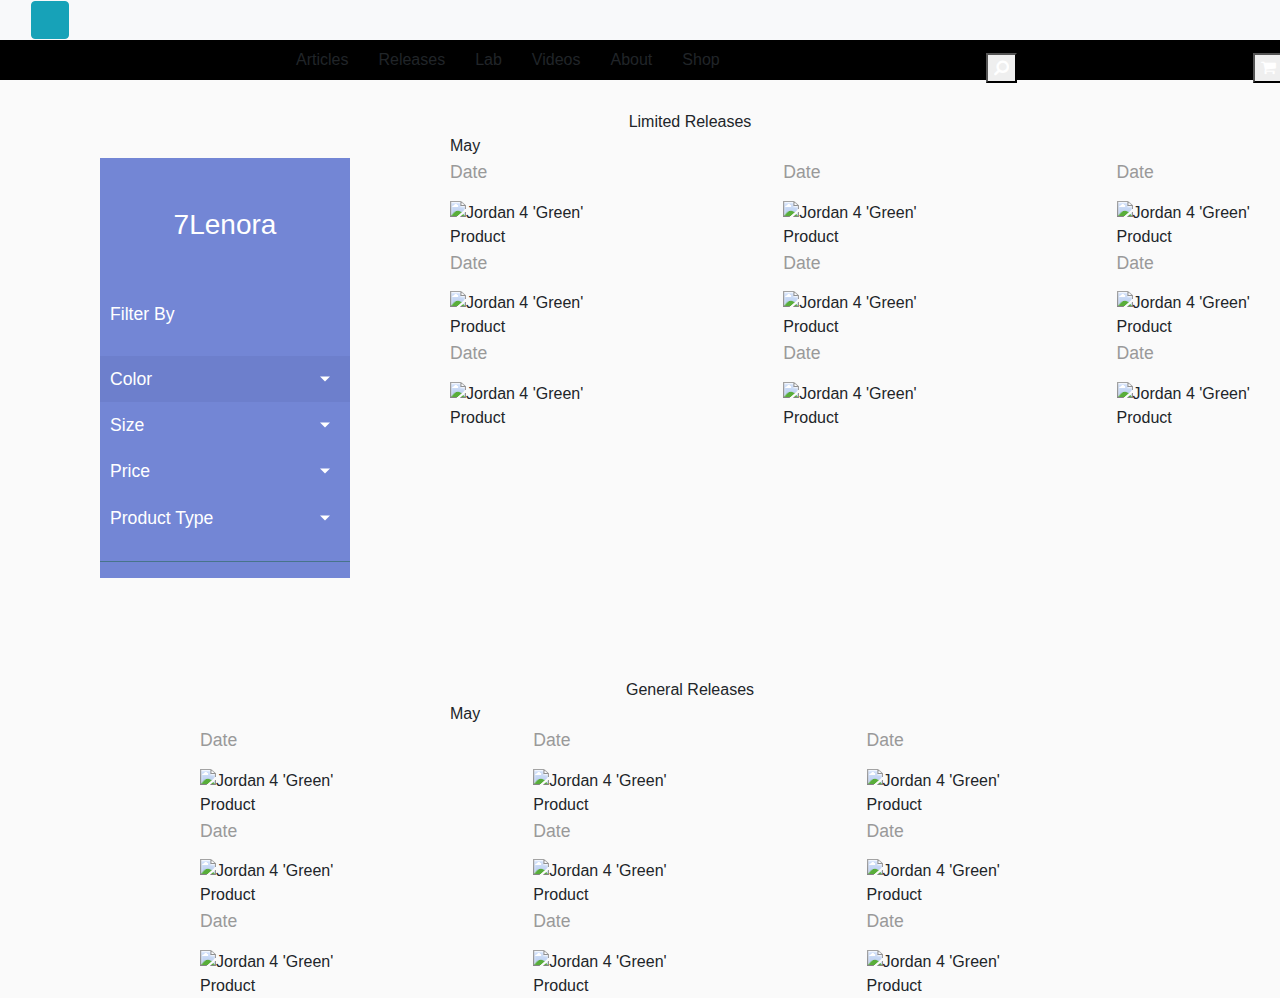
==== index.html @ 5df1af07 "fixed formatting of limited releases" ====
<!DOCTYPE html>
<html lang="en">

<head>
    <meta charset="utf-8">
    <meta content="width=device-width, initial-scale=1, shrink-to-fit=no" name="viewport">
    <meta content="Jaskaran Johal and Moniyat Chowdhury" name="author">
    <meta
        content="The 7Lenora Release Calender"
        name="description">
    <title>Release Calender</title>
    <!--Collapsible sidebar using bootstrap-->
    <link href="https://stackpath.bootstrapcdn.com/bootstrap/4.1.0/css/bootstrap.min.css" rel="stylesheet">
    <link href="https://cdnjs.cloudflare.com/ajax/libs/normalize/8.0.0/normalize.min.css" rel="stylesheet">
    <link href="https://cdnjs.cloudflare.com/ajax/libs/font-awesome/4.7.0/css/font-awesome.min.css" rel="stylesheet">
    <link rel="stylesheet" href="https://stackpath.bootstrapcdn.com/bootstrap/4.1.0/css/bootstrap.min.css" integrity="sha384-9gVQ4dYFwwWSjIDZnLEWnxCjeSWFphJiwGPXr1jddIhOegiu1FwO5qRGvFXOdJZ4" crossorigin="anonymous">
    <!--Font JS-->
    <script defer src="https://use.fontawesome.com/releases/v5.0.13/js/solid.js" integrity="sha384-tzzSw1/Vo+0N5UhStP3bvwWPq+uvzCMfrN1fEFe+xBmv1C/AtVX5K0uZtmcHitFZ" crossorigin="anonymous"></script>
    <script defer src="https://use.fontawesome.com/releases/v5.0.13/js/fontawesome.js" integrity="sha384-6OIrr52G08NpOFSZdxxz1xdNSndlD4vdcf/q2myIUVO0VsqaGHJsB0RaBE01VTOY" crossorigin="anonymous"></script>
     <!-- jQuery CDN - Slim version (=without AJAX) -->
     <script src="https://code.jquery.com/jquery-3.3.1.slim.min.js" integrity="sha384-q8i/X+965DzO0rT7abK41JStQIAqVgRVzpbzo5smXKp4YfRvH+8abtTE1Pi6jizo" crossorigin="anonymous"></script>
     <!-- Popper.JS -->
     <script src="https://cdnjs.cloudflare.com/ajax/libs/popper.js/1.14.0/umd/popper.min.js" integrity="sha384-cs/chFZiN24E4KMATLdqdvsezGxaGsi4hLGOzlXwp5UZB1LY//20VyM2taTB4QvJ" crossorigin="anonymous"></script>
     <!-- Bootstrap JS -->
     <script src="https://stackpath.bootstrapcdn.com/bootstrap/4.1.0/js/bootstrap.min.js" integrity="sha384-uefMccjFJAIv6A+rW+L4AHf99KvxDjWSu1z9VI8SKNVmz4sk7buKt/6v9KI65qnm" crossorigin="anonymous"></script>
    <link href="css/style.css" rel="stylesheet">
</head>
<body>
    <div id="content">
        <nav class="navbar navbar-expand-lg navbar-light bg-light">
            <div class="container-fluid">
    
                <button type="button" id="sidebarCollapse" class="btn btn-info">
                    <i class="fas fa-align-left"></i>
                    <span></span>
                </button>
    
            </div>
        </nav>
    </div>
    
    <!--Search-Filter For Search Bar 
    <div class="container">
        <div class="row searchFilter" >
           <div class="col-sm-12" >
            <div class="input-group" >
             <input id="table_filter" type="text" class="form-control" aria-label="Text input with segmented button dropdown" >
             <div class="input-group-btn" >
              <button type="button" class="btn btn-secondary dropdown-toggle dropdown-toggle-split" data-toggle="dropdown" aria-haspopup="true" aria-expanded="false" ><span class="label-icon" >Category</span> <span class="caret" >&nbsp;</span></button>
              <div class="dropdown-menu dropdown-menu-right" >
                 <ul class="category_filters" >
                  <li >
                   <input class="cat_type category-input" data-label="All" id="all" value="" name="radios" type="radio" ><label for="all" >All</label>
                  </li>
                  <li >
                   <input type="Shoe" name="Shoes" id="Design" value="Design" ><label class="category-label" for="Design" >Design</label>
                  </li>
                  <li >
                   <input type="Shoe" name="Shoes" id="Marketing" value="Marketing" ><label class="category-label" for="Marketing" >Marketing</label>
                  </li>
                  <li >
                   <input type="Shoe" name="Shoes" id="Programming" value="Programming" ><label class="category-label" for="Programming" >Programming</label>
                  </li>
                  <li >
                   <input type="Shoe" name="Shoes" id="Sales" value="Sales" ><label class="category-label" for="Sales" >Sales</label>
                  </li>
                  <li >
                   <input type="Shoe" name="Shoes" id="Support" value="Support" ><label class="category-label" for="Support" >Support</label>
                  </li>
                 </ul>
              </div>
              <button id="searchBtn" type="button" class="btn btn-secondary btn-search" ><span class="glyphicon glyphicon-search" >&nbsp;</span> <span class="label-icon" >Search</span></button>
             </div>
            </div>
           </div>
        </div>
      </div>
    -->
    <div class = "content">
        <div class="nav-container">
            <div class = "navbar">
                <ul class ="navbar-links">
                    <li class="articles-pg">
                        <a href="#">Articles</a></li>
                    <li class="releases-pg">
                        <a href="#">Releases</a></li>
                    <li class="lab-pg">
                        <a href="#">Lab</a></li>
                    <li class="vid-pg">
                        <a href="#">Videos</a></li>
                    <li class="about-pg">
                        <a href="#">About</a></li>
                    <li class="shop-pg">
                        <a href="#">Shop</a>
                    </li>
                </ul>
                <button class="search"><i class="fa fa-search fa-flip-horizontal" style="color:rgb(255, 255, 255);" aria-label="search"></i></button>
                <button class="cart"><i class="fa fa-shopping-cart" style="color:rgb(255, 255, 255);" aria-label="shopping-cart"></i></button>
            </div>
        </div>
        <div class="stomach">
            <div class="limited">
                <div class="title">Limited Releases </div>
                <div class="month">May</div>
                <div class="wrapper">
                    <!-- Sidebar -->
                    <nav id="sidebar">
                        <div class="sidebar-header">
                            <h3 class="homepage"><a href="#">7Lenora</a></h3>
                        </div>
                
                        <ul class="list-unstyled components">
                            <p>Filter By</p>
                            <li class="active">
                                <a href="#homeSubmenu" data-toggle="collapse" aria-expanded="false" class="dropdown-toggle">Color</a>
                                <ul class="collapse list-unstyled" id="homeSubmenu">
                                    <li>
                                        <a href="#">White</a>
                                    </li>
                                    <li>
                                        <a href="#">Blue</a>
                                    </li>
                                    <li>
                                        <a href="#">Black</a>
                                    </li>
                                </ul>
                            </li>
                            <li>
                                <a href="#pageSubmenu" data-toggle="collapse" aria-expanded="false" class="dropdown-toggle">Size</a>
                                <ul class="collapse list-unstyled" id="pageSubmenu">
                                    <li>
                                        <a href="#">Page 1</a>
                                    </li>
                                    <li>
                                        <a href="#">Page 2</a>
                                    </li>
                                    <li>
                                        <a href="#">Page 3</a>
                                    </li>
                                </ul>
                            </li>
                            <li>
                                <a href="#priceSubmenu" data-toggle="collapse" aria-expanded="false" class="dropdown-toggle">Price</a>
                                <ul class="collapse list-unstyled" id="priceSubmenu">
                                    <li>
                                        <a href="#">$0 - $50</a>
                                    </li>
                                    <li>
                                        <a href="#">$50 - $100</a>
                                    </li>
                                    <li>
                                        <a href="#">$100 + </a>
                                    </li>
                                </ul>
                            </li>
                            <li>
                                <a href="#productTypeSubmenu" data-toggle="collapse" aria-expanded="false" class="dropdown-toggle">Product Type</a>
                                <ul class="collapse list-unstyled" id="productTypeSubmenu">
                                    <li>
                                        <a href="#">Shoes</a>
                                    </li>
                                    <li>
                                        <a href="#">Apparell</a>
                                    </li>
                                    <li>
                                        <a href="#">Accessories</a>
                                    </li>
                                </ul>
                            </li>
                            <li>
                            </nav>
                    <div class = "cards">
                        <div class="three-cards">
                            <div class="card1">
                                <p class="card-title">Date</p>
                                <div class="card-container">
                                    <img src="https://stockx.imgix.net/Air-Jordan-4-Retro-White-Pine-Green.png?fit=fill&bg=FFFFFF&w=700&h=500&auto=format,compress&q=90&dpr=2&trim=color&updated_at=1585933462" alt="Jordan 4 'Green'" class="product">
                                </div>
                                <div class = "prod-name">Product</div>
                            </div>
                            <div class="card2">
                                <p class="card-title">Date</p>
                                <div class="card-container">
                                    <img src="https://stockx.imgix.net/Air-Jordan-4-Retro-White-Pine-Green.png?fit=fill&bg=FFFFFF&w=700&h=500&auto=format,compress&q=90&dpr=2&trim=color&updated_at=1585933462" alt="Jordan 4 'Green'" class="product">
                                </div>
                                <div class = "prod-name">Product</div>
                            </div>
                            <div class="card3">
                                <p class="card-title">Date</p>
                                <div class="card-container">
                                    <img src="https://stockx.imgix.net/Air-Jordan-4-Retro-White-Pine-Green.png?fit=fill&bg=FFFFFF&w=700&h=500&auto=format,compress&q=90&dpr=2&trim=color&updated_at=1585933462" alt="Jordan 4 'Green'" class="product">
                                </div>
                                <div class = "prod-name">Product</div>
                            </div>
                        </div>
                        <div class="three-cards">
                            <div class="card1">
                                <p class="card-title">Date</p>
                                <div class="card-container">
                                    <img src="https://stockx.imgix.net/Air-Jordan-4-Retro-White-Pine-Green.png?fit=fill&bg=FFFFFF&w=700&h=500&auto=format,compress&q=90&dpr=2&trim=color&updated_at=1585933462" alt="Jordan 4 'Green'" class="product">
                                </div>
                                <div class = "prod-name">Product</div>
                            </div>
                            <div class="card2">
                                <p class="card-title">Date</p>
                                <div class="card-container">
                                    <img src="https://stockx.imgix.net/Air-Jordan-4-Retro-White-Pine-Green.png?fit=fill&bg=FFFFFF&w=700&h=500&auto=format,compress&q=90&dpr=2&trim=color&updated_at=1585933462" alt="Jordan 4 'Green'" class="product">
                                </div>
                                <div class = "prod-name">Product</div>
                            </div>
                            <div class="card3">
                                <p class="card-title">Date</p>
                                <div class="card-container">
                                    <img src="https://stockx.imgix.net/Air-Jordan-4-Retro-White-Pine-Green.png?fit=fill&bg=FFFFFF&w=700&h=500&auto=format,compress&q=90&dpr=2&trim=color&updated_at=1585933462" alt="Jordan 4 'Green'" class="product">
                                </div>
                                <div class = "prod-name">Product</div>
                            </div>
                        </div>
                        <div class="three-cards">
                            <div class="card1">
                                <p class="card-title">Date</p>
                                <div class="card-container">
                                    <img src="https://stockx.imgix.net/Air-Jordan-4-Retro-White-Pine-Green.png?fit=fill&bg=FFFFFF&w=700&h=500&auto=format,compress&q=90&dpr=2&trim=color&updated_at=1585933462" alt="Jordan 4 'Green'" class="product">
                                </div>
                                <div class = "prod-name">Product</div>
                            </div>
                            <div class="card2">
                                <p class="card-title">Date</p>
                                <div class="card-container">
                                    <img src="https://stockx.imgix.net/Air-Jordan-4-Retro-White-Pine-Green.png?fit=fill&bg=FFFFFF&w=700&h=500&auto=format,compress&q=90&dpr=2&trim=color&updated_at=1585933462" alt="Jordan 4 'Green'" class="product">
                                </div>
                                <div class = "prod-name">Product</div>
                            </div>
                            <div class="card3">
                                <p class="card-title">Date</p>
                                <div class="card-container">
                                    <img src="https://stockx.imgix.net/Air-Jordan-4-Retro-White-Pine-Green.png?fit=fill&bg=FFFFFF&w=700&h=500&auto=format,compress&q=90&dpr=2&trim=color&updated_at=1585933462" alt="Jordan 4 'Green'" class="product">
                                </div>
                                <div class = "prod-name">Product</div>
                            </div>
                        </div>
                    </div>
                </div>
                </div>
                    <div class="title">General Releases</div>
                        <div class="month">May</div>
                        <div class = "cards">
                            <div class="three-cards">
                                <div class="card1">
                                    <p class="card-title">Date</p>
                                    <div class="card-container">
                                        <img src="https://stockx.imgix.net/Air-Jordan-4-Retro-White-Pine-Green.png?fit=fill&bg=FFFFFF&w=700&h=500&auto=format,compress&q=90&dpr=2&trim=color&updated_at=1585933462" alt="Jordan 4 'Green'" class="product">
                                    </div>
                                    <div class = "prod-name">Product</div>
                                </div>
                                <div class="card2">
                                    <p class="card-title">Date</p>
                                    <div class="card-container">
                                        <img src="https://stockx.imgix.net/Air-Jordan-4-Retro-White-Pine-Green.png?fit=fill&bg=FFFFFF&w=700&h=500&auto=format,compress&q=90&dpr=2&trim=color&updated_at=1585933462" alt="Jordan 4 'Green'" class="product">
                                    </div>
                                    <div class = "prod-name">Product</div>
                                </div>
                                <div class="card3">
                                    <p class="card-title">Date</p>
                                    <div class="card-container">
                                        <img src="https://stockx.imgix.net/Air-Jordan-4-Retro-White-Pine-Green.png?fit=fill&bg=FFFFFF&w=700&h=500&auto=format,compress&q=90&dpr=2&trim=color&updated_at=1585933462" alt="Jordan 4 'Green'" class="product">
                                    </div>
                                    <div class = "prod-name">Product</div>
                                </div>
                            </div>
                        <div class="gen">
                        <div class="three-cards">
                            <div class="card1">
                                <p class="card-title">Date</p>
                                <div class="card-container">
                                    <img src="https://stockx.imgix.net/Air-Jordan-4-Retro-White-Pine-Green.png?fit=fill&bg=FFFFFF&w=700&h=500&auto=format,compress&q=90&dpr=2&trim=color&updated_at=1585933462" alt="Jordan 4 'Green'" class="product">
                                </div>
                                <div class = "prod-name">Product</div>
                            </div>
                            <div class="card2">
                                <p class="card-title">Date</p>
                                <div class="card-container">
                                    <img src="https://stockx.imgix.net/Air-Jordan-4-Retro-White-Pine-Green.png?fit=fill&bg=FFFFFF&w=700&h=500&auto=format,compress&q=90&dpr=2&trim=color&updated_at=1585933462" alt="Jordan 4 'Green'" class="product">
                                </div>
                                <div class = "prod-name">Product</div>
                            </div>
                            <div class="card3">
                                <p class="card-title">Date</p>
                                <div class="card-container">
                                    <img src="https://stockx.imgix.net/Air-Jordan-4-Retro-White-Pine-Green.png?fit=fill&bg=FFFFFF&w=700&h=500&auto=format,compress&q=90&dpr=2&trim=color&updated_at=1585933462" alt="Jordan 4 'Green'" class="product">
                                </div>
                                <div class = "prod-name">Product</div>
                            </div>
                        </div>
                        <div class="three-cards">
                            <div class="card1">
                                <p class="card-title">Date</p>
                                <div class="card-container">
                                    <img src="https://stockx.imgix.net/Air-Jordan-4-Retro-White-Pine-Green.png?fit=fill&bg=FFFFFF&w=700&h=500&auto=format,compress&q=90&dpr=2&trim=color&updated_at=1585933462" alt="Jordan 4 'Green'" class="product">
                                </div>
                                <div class = "prod-name">Product</div>
                            </div>
                            <div class="card2">
                                <p class="card-title">Date</p>
                                <div class="card-container">
                                    <img src="https://stockx.imgix.net/Air-Jordan-4-Retro-White-Pine-Green.png?fit=fill&bg=FFFFFF&w=700&h=500&auto=format,compress&q=90&dpr=2&trim=color&updated_at=1585933462" alt="Jordan 4 'Green'" class="product">
                                </div>
                                <div class = "prod-name">Product</div>
                            </div>
                            <div class="card3">
                                <p class="card-title">Date</p>
                                <div class="card-container">
                                    <img src="https://stockx.imgix.net/Air-Jordan-4-Retro-White-Pine-Green.png?fit=fill&bg=FFFFFF&w=700&h=500&auto=format,compress&q=90&dpr=2&trim=color&updated_at=1585933462" alt="Jordan 4 'Green'" class="product">
                                </div>
                                <div class = "prod-name">Product</div>
                            </div>
                        </div>
            </div>
        </div>
    </div>
</body>
---- css/style.css ----
.content{
    display: flex;
    flex-direction: column;
}
.wrapper{
  display: flex;
}
.nav-container{
    background-color: black;
    height: 40px;
    margin-bottom: 30px;
}
.navbar{
    display: flex;
    height: 40px;
    width: 1300px;
}
.navbar-links{
    display: flex;
    list-style-type: none;
    margin-left: 240px;
}
.articles-pg, .releases-pg, .lab-pg, .vid-pg, .about-pg, .shop-pg{
    margin-right: 30px;
}
.stomach{
    display: flex;
    flex-direction: column;
    margin-left: 100px;
}
.limited{
    margin-bottom: 100px;
}
.title{
    text-align: center;
}
.month{
    margin-left: 350px;
}
.cards{
    display: flex;
    flex-direction: column;
    margin-left: 100px;
}
.three-cards{
    display: flex;
}
.card1, .card2{
    margin-right: 200px;
}
.product{
    height: 100px;
    width: 150px;
}
@import "https://fonts.googleapis.com/css?family=Poppins:300,400,500,600,700";


body {
    font-family: 'Poppins', sans-serif;
    background: #fafafa;
}

p {
    font-family: 'Poppins', sans-serif;
    font-size: 1.1em;
    font-weight: 300;
    line-height: 1.7em;
    color: #999;
}

a, a:hover, a:focus {
    color: inherit;
    text-decoration: none;
    transition: all 0.3s;
}

#sidebar {
    /* don't forget to add all the previously mentioned styles here too */
    background: #7386D5;
    color: #fff;
    transition: all 0.3s;
}

#sidebar .sidebar-header {
    padding: 20px;
    background: none;
}
.homepage{
    padding-top: 30px;
    text-align: center;
    padding-bottom: 0px;
}

#sidebar ul.components {
    padding: 20px 0;
    border-bottom: 1px solid #47748b;
}

#sidebar ul p {
    color: #fff;
    padding: 10px;
}

#sidebar ul li a {
    padding: 10px;
    font-size: 1.1em;
    display: block;
}
#sidebar ul li a:hover {
    color: #7386D5;
    background: #fff;
}

#sidebar ul li.active > a, a[aria-expanded="true"] {
    color: #fff;
    background: #6d7fcc;
}
ul ul a {
    font-size: 0.9em !important;
    padding-left: 30px !important;
    background: #6d7fcc;
}
.wrapper {
    display: flex;
    width: 100%;
    align-items: stretch;
}
#sidebar {
    min-width: 250px;
    max-width: 250px;
    min-height:100 vh;
}

#sidebar.active {
    margin-left: -250px;
}
a[data-toggle="collapse"] {
    position: relative;
}

.dropdown-toggle::after {
    display: block;
    position: absolute;
    top: 50%;
    right: 20px;
    transform: translateY(-50%);
}
@media (max-width: 768px) {
    #sidebar {
        margin-left: -250px;
    }
    #sidebar.active {
        margin-left: 0;
    }
}


/* code for adding categories to search bar if wanted
.searchFilter {
  margin-bottom: 20px;    
}
 .searchFilter.btn {
    display: inline-block;
    font-weight: 400;
    line-height: 1.25;
    text-align: center;
    white-space: nowrap;
    vertical-align: middle;
    cursor: pointer;
    -webkit-user-select: none;
    -moz-user-select: none;
    -ms-user-select: none;
    user-select: none;
    border: 1px solid transparent;
    padding: .5rem 1rem;
    font-size: 16px;
    border-radius: .25rem;
    height: 50px;
    min-width: 20px;
}
.searchFilter .btn-secondary {
    color: #373a3c;
    background-color: #fff;
    border: 1px solid #ccc;
}
.searchFilter .btn-secondary:hover {
    color: #373a3c;
    background-color: #e6e6e6;
    border-color: #adadad;
}
.searchFilter .btn-search {
  background-color: #00aced;
  color: #fff;
  border: 1px solid #00aced;
}
.searchFilter .btn-search:hover {
  background-color: #b20a11;
  color: #fff;
  border: 1px solid #b20a11;
}
.searchFilter .label-icon {
  display: none;  
}
.searchFilter .glyphicon {
    margin-right: -15px;
}
.searchFilter .dropdown-menu .category_filters {
  min-width: 178px;
  width: 100%;
  margin: 15px 0 0 -25px;
}
.searchFilter .dropdown-menu-right {
    right: 170px;
    min-width: 175px;
  top: 90%;
}
.searchFilter .dropdown-menu .category_filters li {
  list-style-type: none;
  padding: 2px 10px;
  font-size: 18px;
}
.searchFilter .dropdown-menu .category_filters label {
  margin-left: 15px;
}
@media (min-width: 1400px) {
  .ct-header .ct-jumbotron .inner {
    max-width: 470px;
    min-height: 230px;
  }  
}
@media (max-width: 1400px) {
  .ct-header-slider .item {
    background-size:contain;
    background-repeat: no-repeat;
    background-position: center top;
  }  
}
@media (min-width: 769px) and (max-width: 1400px) {
  .ct-header-slider .item {
    height: auto;  
  }
}
@media (max-width: 1260px) {
  #dots-container {
    display: none;
  }
}
@media (min-width: 992px){
  .ct-footer2 .ct-newsletter {
    max-width: 100%;
  }
  #dots-container {
    bottom: 100px;
  } 
}
@media (min-width: 768px){
  .ct-searchbar:before {
    height: 92px;
    bottom: -1px;
  }
  .page-scrolled .navbar .navbar-nav li > * {
    min-height: 67px;
    height: 67px;
  }
  .page-scrolled .navbar .navbar-nav {
    height: 100%!important;
  }
  .ct-current-facts h2 {
    margin: 0 auto 0px;
  }
  .contentNews .ct-recent-news {
    flex-direction: inherit;
  }
  .contentFaq .faq_question .col-sm-11 {
    padding-right: 0px;
  }
  .peopleDetail h2 {
    margin-top: -5px;
  }
  .searchFilter .btn {
    min-width: 172px;  
  }
  .searchFilter .label-icon {
    display: inline-block;  
  }
  .searchFilter .glyphicon {
    margin-right: -5px;
  }
  .ct-header .ct-jumbotron {
    top: 0;
    margin-top: 5%;
  }
  .ct-header .ct-jumbotron h1 {
    font-size: 2.5em;
  }
  .ct-news.ct-news--bigger h3 {
    font-size: 41px;
    line-height: 1.4;
  }
}
@media (max-width: 768px){
  .ct-header .ct-jumbotron {  
    width: 80%;
    margin: 20px 10px;
    top: 40%;
    width: 95%;
  }
  .ct-header .ct-jumbotron .inner {
    max-width: 100%;
  }
  #dots-container {
    display: none;
  }
  .main-section {
    margin-top: -80px;
  }
  .searchFilter .dropdown-menu-right {
  right: 0px;
  }
}
/*
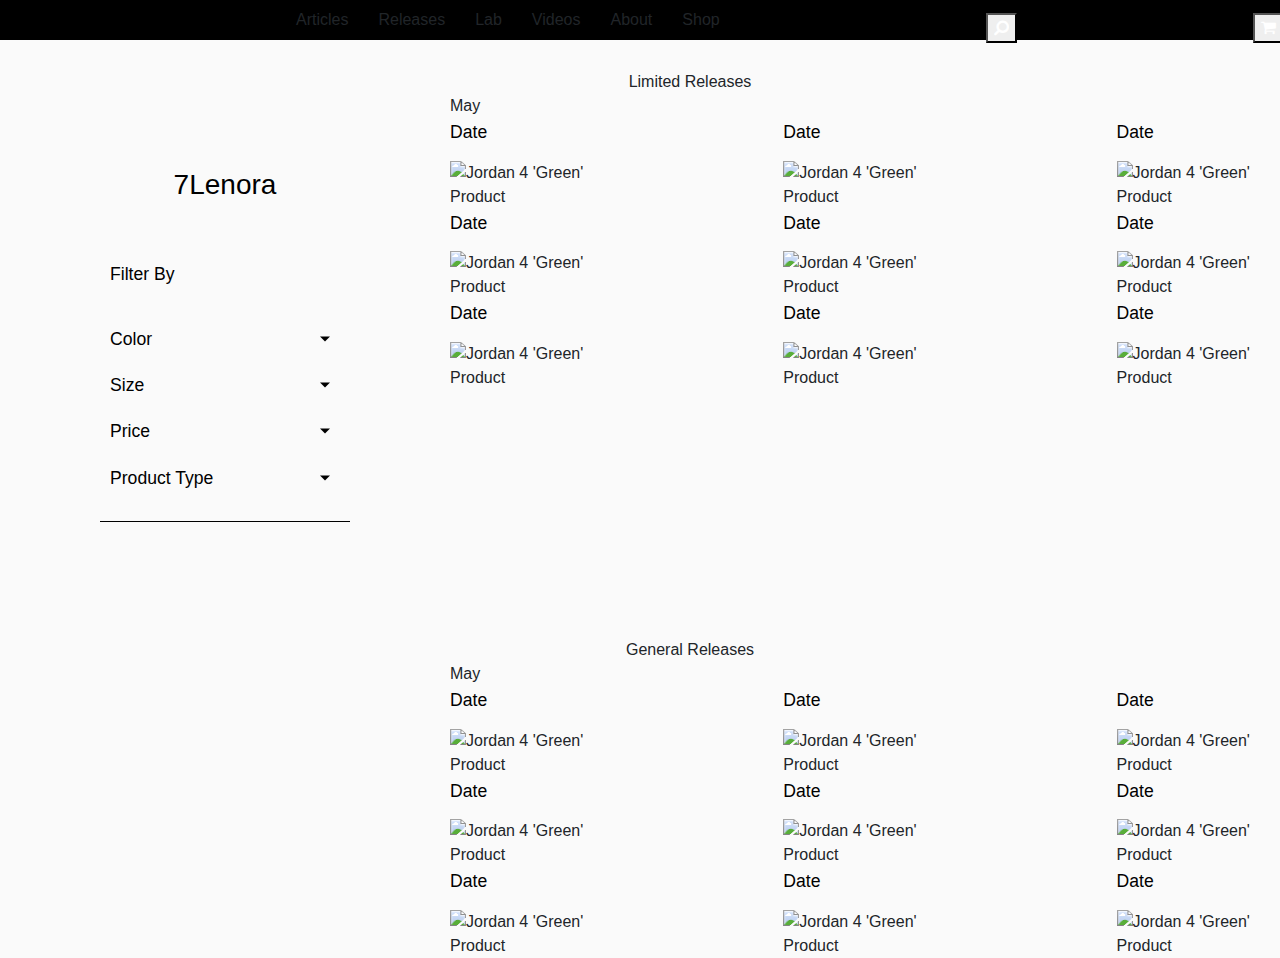
==== commit e6f29a01: "fixed filtering formating and overall layout" ====
--- a/index.html
+++ b/index.html
@@ -26,18 +26,6 @@
     <link href="css/style.css" rel="stylesheet">
 </head>
 <body>
-    <div id="content">
-        <nav class="navbar navbar-expand-lg navbar-light bg-light">
-            <div class="container-fluid">
-    
-                <button type="button" id="sidebarCollapse" class="btn btn-info">
-                    <i class="fas fa-align-left"></i>
-                    <span></span>
-                </button>
-    
-            </div>
-        </nav>
-    </div>
     
     <!--Search-Filter For Search Bar 
     <div class="container">
@@ -245,6 +233,7 @@
                     <div class="title">General Releases</div>
                         <div class="month">May</div>
                         <div class = "cards">
+                            <div class="gen">
                             <div class="three-cards">
                                 <div class="card1">
                                     <p class="card-title">Date</p>
@@ -268,7 +257,6 @@
                                     <div class = "prod-name">Product</div>
                                 </div>
                             </div>
-                        <div class="gen">
                         <div class="three-cards">
                             <div class="card1">
                                 <p class="card-title">Date</p>
--- a/css/style.css
+++ b/css/style.css
@@ -30,6 +30,9 @@
 }
 .limited{
     margin-bottom: 100px;
+}
+.gen{
+  margin-left: 250px;
 }
 .title{
     text-align: center;
@@ -65,7 +68,7 @@
     font-size: 1.1em;
     font-weight: 300;
     line-height: 1.7em;
-    color: #999;
+    color: black;
 }
 
 a, a:hover, a:focus {
@@ -76,8 +79,7 @@
 
 #sidebar {
     /* don't forget to add all the previously mentioned styles here too */
-    background: #7386D5;
-    color: #fff;
+    color: black;
     transition: all 0.3s;
 }
 
@@ -93,11 +95,10 @@
 
 #sidebar ul.components {
     padding: 20px 0;
-    border-bottom: 1px solid #47748b;
+    border-bottom: 1px solid black;
 }
 
 #sidebar ul p {
-    color: #fff;
     padding: 10px;
 }
 
@@ -107,18 +108,15 @@
     display: block;
 }
 #sidebar ul li a:hover {
-    color: #7386D5;
-    background: #fff;
+    color: black;
 }
 
 #sidebar ul li.active > a, a[aria-expanded="true"] {
-    color: #fff;
-    background: #6d7fcc;
+    color: black;
 }
 ul ul a {
     font-size: 0.9em !important;
     padding-left: 30px !important;
-    background: #6d7fcc;
 }
 .wrapper {
     display: flex;
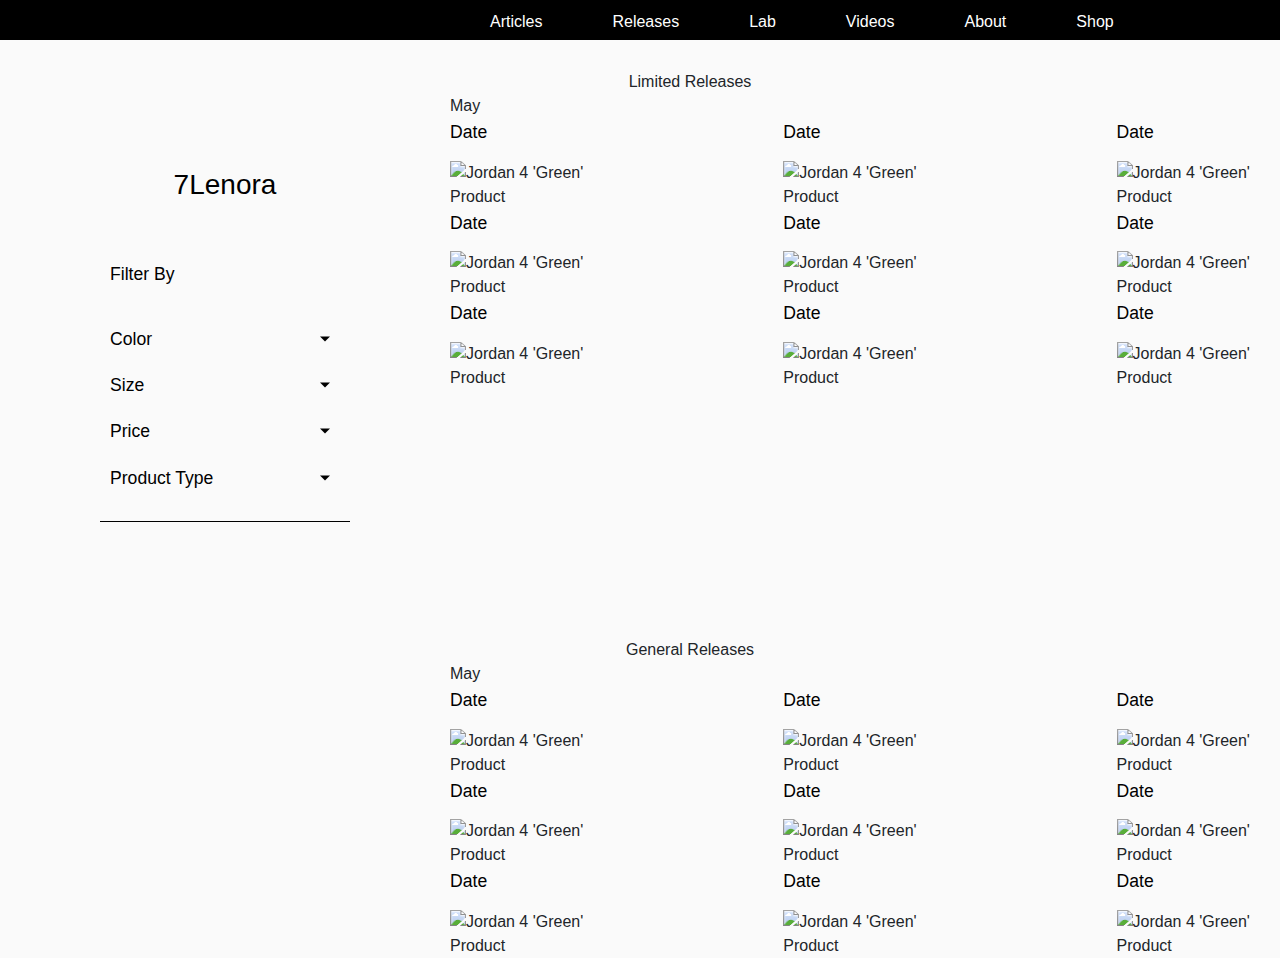
==== commit 37001d08: "fixed navbar formatting" ====
--- a/index.html
+++ b/index.html
@@ -82,9 +82,9 @@
                         <a href="#">Shop</a>
                     </li>
                 </ul>
-                <button class="search"><i class="fa fa-search fa-flip-horizontal" style="color:rgb(255, 255, 255);" aria-label="search"></i></button>
-                <button class="cart"><i class="fa fa-shopping-cart" style="color:rgb(255, 255, 255);" aria-label="shopping-cart"></i></button>
             </div>
+            <button class="search"><i class="fa fa-search fa-flip-horizontal" style="color:rgb(255, 255, 255);" aria-label="search"></i></button>
+            <button class="cart"><i class="fa fa-shopping-cart" style="color:rgb(255, 255, 255);" aria-label="shopping-cart"></i></button>
         </div>
         <div class="stomach">
             <div class="limited">
@@ -137,7 +137,7 @@
                                         <a href="#">$50 - $100</a>
                                     </li>
                                     <li>
-                                        <a href="#">$100 + </a>
+                                        <a href="#">$100+ </a>
                                     </li>
                                 </ul>
                             </li>
@@ -148,7 +148,7 @@
                                         <a href="#">Shoes</a>
                                     </li>
                                     <li>
-                                        <a href="#">Apparell</a>
+                                        <a href="#">Apparel</a>
                                     </li>
                                     <li>
                                         <a href="#">Accessories</a>
--- a/css/style.css
+++ b/css/style.css
@@ -9,19 +9,32 @@
     background-color: black;
     height: 40px;
     margin-bottom: 30px;
+    display: flex;
 }
 .navbar{
     display: flex;
     height: 40px;
     width: 1300px;
+    padding: 0px;
 }
 .navbar-links{
     display: flex;
     list-style-type: none;
-    margin-left: 240px;
+    margin-left: 450px;
+    margin-top: 10px;
+    color: white;
+    width: 900px;
+}
+.search{
+  margin-left: 30px;
+}
+.cart, .search{
+  background-color: black;
+  border: none;
+  margin-left: 20px;
 }
 .articles-pg, .releases-pg, .lab-pg, .vid-pg, .about-pg, .shop-pg{
-    margin-right: 30px;
+    margin-right: 70px;
 }
 .stomach{
     display: flex;
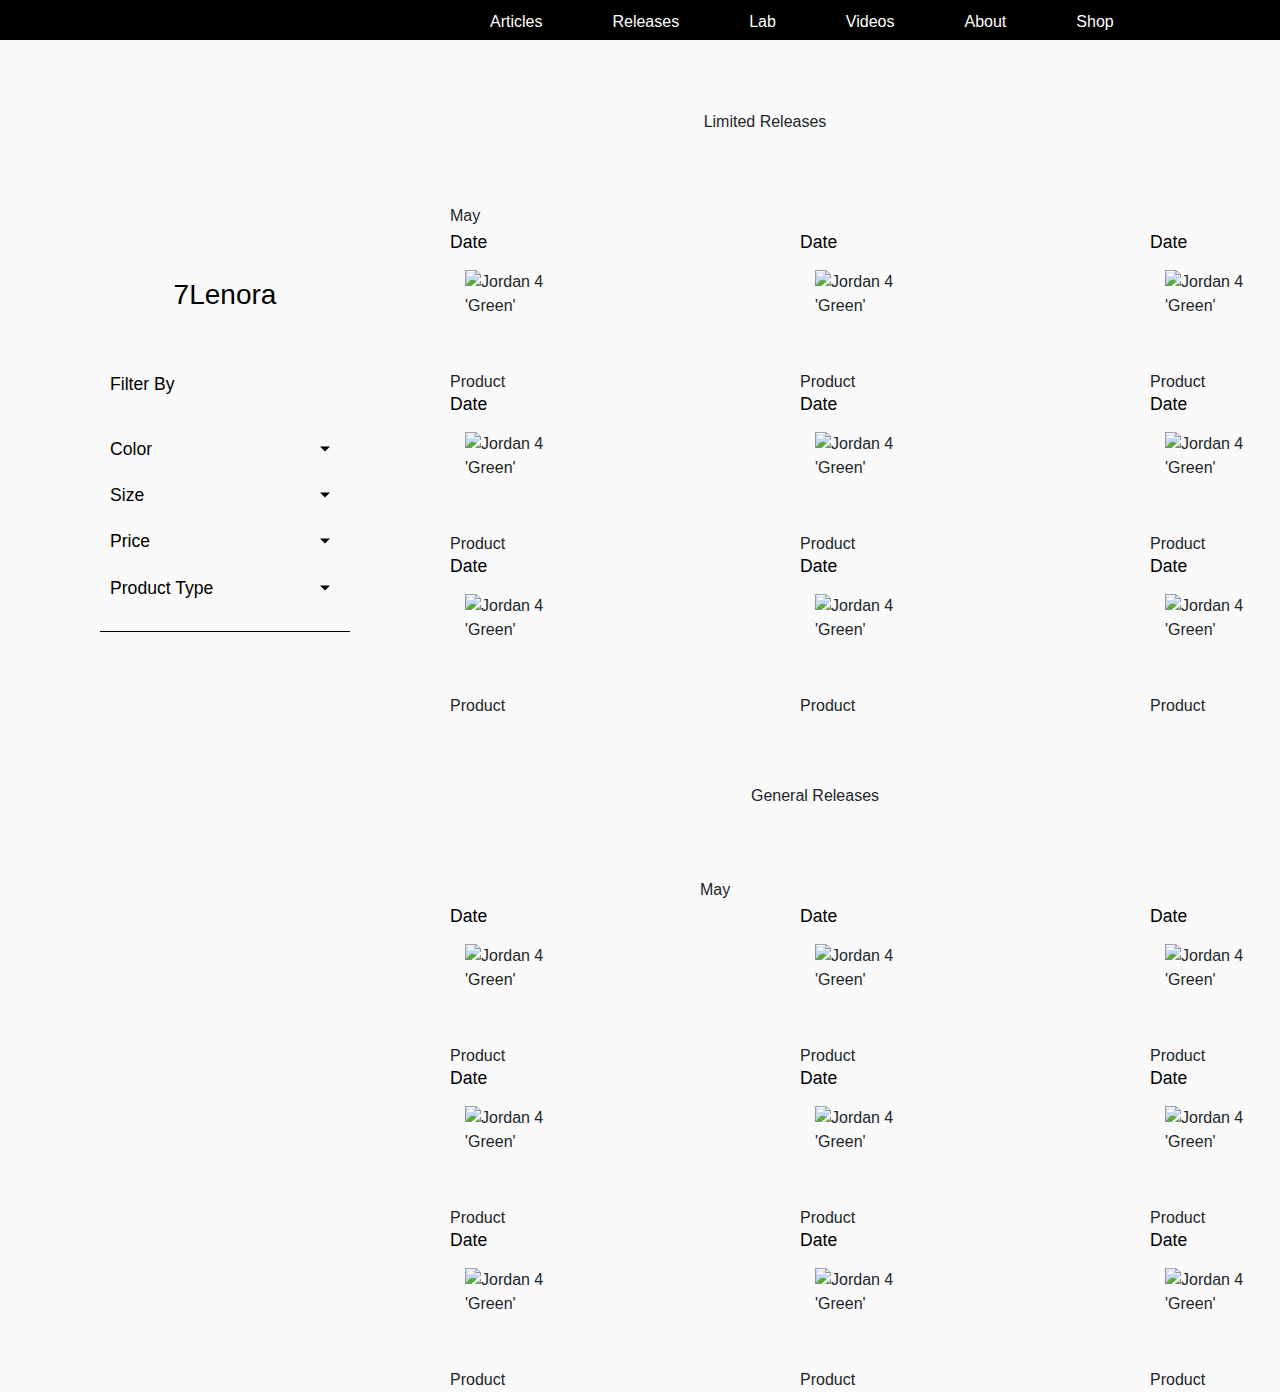
==== commit dec4456f: "hover shoe effect + fixed formatting" ====
--- a/index.html
+++ b/index.html
@@ -88,7 +88,7 @@
         </div>
         <div class="stomach">
             <div class="limited">
-                <div class="title">Limited Releases </div>
+                <div class="title1">Limited Releases </div>
                 <div class="month">May</div>
                 <div class="wrapper">
                     <!-- Sidebar -->
@@ -162,148 +162,239 @@
                             <div class="card1">
                                 <p class="card-title">Date</p>
                                 <div class="card-container">
-                                    <img src="https://stockx.imgix.net/Air-Jordan-4-Retro-White-Pine-Green.png?fit=fill&bg=FFFFFF&w=700&h=500&auto=format,compress&q=90&dpr=2&trim=color&updated_at=1585933462" alt="Jordan 4 'Green'" class="product">
-                                </div>
-                                <div class = "prod-name">Product</div>
+                                    <div class="container">
+                                        <img src="https://stockx.imgix.net/Air-Jordan-4-Retro-White-Pine-Green.png?fit=fill&bg=FFFFFF&w=700&h=500&auto=format,compress&q=90&dpr=2&trim=color&updated_at=1585933462" alt="Jordan 4 'Green'" class="product" style="width:100%" class="image">
+                                        <div class="overlay">
+                                        <div class="text"> 7Lenora </div>
+                                    </div>
+                                </div>
+                                <div class = "prod-name">Product</div>
+                            </div>
                             </div>
                             <div class="card2">
                                 <p class="card-title">Date</p>
                                 <div class="card-container">
-                                    <img src="https://stockx.imgix.net/Air-Jordan-4-Retro-White-Pine-Green.png?fit=fill&bg=FFFFFF&w=700&h=500&auto=format,compress&q=90&dpr=2&trim=color&updated_at=1585933462" alt="Jordan 4 'Green'" class="product">
-                                </div>
-                                <div class = "prod-name">Product</div>
+                                    <div class="container">
+                                        <img src="https://stockx.imgix.net/Air-Jordan-4-Retro-White-Pine-Green.png?fit=fill&bg=FFFFFF&w=700&h=500&auto=format,compress&q=90&dpr=2&trim=color&updated_at=1585933462" alt="Jordan 4 'Green'" class="product" style="width:100%" class="image">
+                                        <div class="overlay">
+                                        <div class="text"> 7Lenora </div>
+                                    </div>
+                                </div>
+                                <div class = "prod-name">Product</div>
+                            </div>
                             </div>
                             <div class="card3">
                                 <p class="card-title">Date</p>
                                 <div class="card-container">
-                                    <img src="https://stockx.imgix.net/Air-Jordan-4-Retro-White-Pine-Green.png?fit=fill&bg=FFFFFF&w=700&h=500&auto=format,compress&q=90&dpr=2&trim=color&updated_at=1585933462" alt="Jordan 4 'Green'" class="product">
-                                </div>
-                                <div class = "prod-name">Product</div>
+                                    <div class="container">
+                                        <img src="https://stockx.imgix.net/Air-Jordan-4-Retro-White-Pine-Green.png?fit=fill&bg=FFFFFF&w=700&h=500&auto=format,compress&q=90&dpr=2&trim=color&updated_at=1585933462" alt="Jordan 4 'Green'" class="product" style="width:100%" class="image">
+                                        <div class="overlay">
+                                        <div class="text"> 7Lenora </div>
+                                    </div>
+                                </div>
+                                <div class = "prod-name">Product</div>
+                            </div>
                             </div>
                         </div>
                         <div class="three-cards">
                             <div class="card1">
                                 <p class="card-title">Date</p>
                                 <div class="card-container">
-                                    <img src="https://stockx.imgix.net/Air-Jordan-4-Retro-White-Pine-Green.png?fit=fill&bg=FFFFFF&w=700&h=500&auto=format,compress&q=90&dpr=2&trim=color&updated_at=1585933462" alt="Jordan 4 'Green'" class="product">
-                                </div>
-                                <div class = "prod-name">Product</div>
+                                    <div class="container">
+                                        <img src="https://stockx.imgix.net/Air-Jordan-4-Retro-White-Pine-Green.png?fit=fill&bg=FFFFFF&w=700&h=500&auto=format,compress&q=90&dpr=2&trim=color&updated_at=1585933462" alt="Jordan 4 'Green'" class="product" style="width:100%" class="image">
+                                        <div class="overlay">
+                                        <div class="text"> 7Lenora </div>
+                                    </div>
+                                </div>
+                                <div class = "prod-name">Product</div>
+                            </div>
                             </div>
                             <div class="card2">
                                 <p class="card-title">Date</p>
                                 <div class="card-container">
-                                    <img src="https://stockx.imgix.net/Air-Jordan-4-Retro-White-Pine-Green.png?fit=fill&bg=FFFFFF&w=700&h=500&auto=format,compress&q=90&dpr=2&trim=color&updated_at=1585933462" alt="Jordan 4 'Green'" class="product">
-                                </div>
-                                <div class = "prod-name">Product</div>
+                                    <div class="container">
+                                        <img src="https://stockx.imgix.net/Air-Jordan-4-Retro-White-Pine-Green.png?fit=fill&bg=FFFFFF&w=700&h=500&auto=format,compress&q=90&dpr=2&trim=color&updated_at=1585933462" alt="Jordan 4 'Green'" class="product" style="width:100%" class="image">
+                                        <div class="overlay">
+                                        <div class="text"> 7Lenora </div>
+                                    </div>
+                                </div>
+                                <div class = "prod-name">Product</div>
+                            </div>
                             </div>
                             <div class="card3">
                                 <p class="card-title">Date</p>
                                 <div class="card-container">
-                                    <img src="https://stockx.imgix.net/Air-Jordan-4-Retro-White-Pine-Green.png?fit=fill&bg=FFFFFF&w=700&h=500&auto=format,compress&q=90&dpr=2&trim=color&updated_at=1585933462" alt="Jordan 4 'Green'" class="product">
-                                </div>
-                                <div class = "prod-name">Product</div>
-                            </div>
+                                    <div class="container">
+                                        <img src="https://stockx.imgix.net/Air-Jordan-4-Retro-White-Pine-Green.png?fit=fill&bg=FFFFFF&w=700&h=500&auto=format,compress&q=90&dpr=2&trim=color&updated_at=1585933462" alt="Jordan 4 'Green'" class="product" style="width:100%" class="image">
+                                        <div class="overlay">
+                                        <div class="text"> 7Lenora </div>
+                                    </div>
+                                </div>
+                                <div class = "prod-name">Product</div>
+                            </div>
+                        </div>
                         </div>
                         <div class="three-cards">
                             <div class="card1">
                                 <p class="card-title">Date</p>
                                 <div class="card-container">
-                                    <img src="https://stockx.imgix.net/Air-Jordan-4-Retro-White-Pine-Green.png?fit=fill&bg=FFFFFF&w=700&h=500&auto=format,compress&q=90&dpr=2&trim=color&updated_at=1585933462" alt="Jordan 4 'Green'" class="product">
-                                </div>
-                                <div class = "prod-name">Product</div>
+                                    <div class="container">
+                                        <img src="https://stockx.imgix.net/Air-Jordan-4-Retro-White-Pine-Green.png?fit=fill&bg=FFFFFF&w=700&h=500&auto=format,compress&q=90&dpr=2&trim=color&updated_at=1585933462" alt="Jordan 4 'Green'" class="product" style="width:100%" class="image">
+                                        <div class="overlay">
+                                        <div class="text"> 7Lenora </div>
+                                    </div>
+                                </div>
+                                <div class = "prod-name">Product</div>
+                            </div>
                             </div>
                             <div class="card2">
                                 <p class="card-title">Date</p>
                                 <div class="card-container">
-                                    <img src="https://stockx.imgix.net/Air-Jordan-4-Retro-White-Pine-Green.png?fit=fill&bg=FFFFFF&w=700&h=500&auto=format,compress&q=90&dpr=2&trim=color&updated_at=1585933462" alt="Jordan 4 'Green'" class="product">
-                                </div>
-                                <div class = "prod-name">Product</div>
+                                    <div class="container">
+                                        <img src="https://stockx.imgix.net/Air-Jordan-4-Retro-White-Pine-Green.png?fit=fill&bg=FFFFFF&w=700&h=500&auto=format,compress&q=90&dpr=2&trim=color&updated_at=1585933462" alt="Jordan 4 'Green'" class="product" style="width:100%" class="image">
+                                        <div class="overlay">
+                                        <div class="text"> 7Lenora </div>
+                                    </div>
+                                </div>
+                                <div class = "prod-name">Product</div>
+                            </div>
                             </div>
                             <div class="card3">
                                 <p class="card-title">Date</p>
                                 <div class="card-container">
-                                    <img src="https://stockx.imgix.net/Air-Jordan-4-Retro-White-Pine-Green.png?fit=fill&bg=FFFFFF&w=700&h=500&auto=format,compress&q=90&dpr=2&trim=color&updated_at=1585933462" alt="Jordan 4 'Green'" class="product">
-                                </div>
-                                <div class = "prod-name">Product</div>
-                            </div>
-                        </div>
+                                    <div class="container">
+                                        <img src="https://stockx.imgix.net/Air-Jordan-4-Retro-White-Pine-Green.png?fit=fill&bg=FFFFFF&w=700&h=500&auto=format,compress&q=90&dpr=2&trim=color&updated_at=1585933462" alt="Jordan 4 'Green'" class="product" style="width:100%" class="image">
+                                        <div class="overlay">
+                                        <div class="text"> 7Lenora </div>
+                                    </div>
+                                </div>
+                                <div class = "prod-name">Product</div>
+                            </div>
+                        </div>
+                    </div>
                     </div>
                 </div>
                 </div>
+                <div class="gen">
                     <div class="title">General Releases</div>
                         <div class="month">May</div>
                         <div class = "cards">
-                            <div class="gen">
                             <div class="three-cards">
                                 <div class="card1">
                                     <p class="card-title">Date</p>
                                     <div class="card-container">
-                                        <img src="https://stockx.imgix.net/Air-Jordan-4-Retro-White-Pine-Green.png?fit=fill&bg=FFFFFF&w=700&h=500&auto=format,compress&q=90&dpr=2&trim=color&updated_at=1585933462" alt="Jordan 4 'Green'" class="product">
-                                    </div>
-                                    <div class = "prod-name">Product</div>
+                                        <div class="container">
+                                            <img src="https://stockx.imgix.net/Air-Jordan-4-Retro-White-Pine-Green.png?fit=fill&bg=FFFFFF&w=700&h=500&auto=format,compress&q=90&dpr=2&trim=color&updated_at=1585933462" alt="Jordan 4 'Green'" class="product" style="width:100%" class="image">
+                                            <div class="overlay">
+                                            <div class="text"> 7Lenora </div>
+                                        </div>
+                                    </div>
+                                    <div class = "prod-name">Product</div>
+                                </div>
                                 </div>
                                 <div class="card2">
                                     <p class="card-title">Date</p>
                                     <div class="card-container">
-                                        <img src="https://stockx.imgix.net/Air-Jordan-4-Retro-White-Pine-Green.png?fit=fill&bg=FFFFFF&w=700&h=500&auto=format,compress&q=90&dpr=2&trim=color&updated_at=1585933462" alt="Jordan 4 'Green'" class="product">
-                                    </div>
-                                    <div class = "prod-name">Product</div>
+                                        <div class="container">
+                                            <img src="https://stockx.imgix.net/Air-Jordan-4-Retro-White-Pine-Green.png?fit=fill&bg=FFFFFF&w=700&h=500&auto=format,compress&q=90&dpr=2&trim=color&updated_at=1585933462" alt="Jordan 4 'Green'" class="product" style="width:100%" class="image">
+                                            <div class="overlay">
+                                            <div class="text"> 7Lenora </div>
+                                        </div>
+                                    </div>
+                                    <div class = "prod-name">Product</div>
+                                </div>
                                 </div>
                                 <div class="card3">
                                     <p class="card-title">Date</p>
                                     <div class="card-container">
-                                        <img src="https://stockx.imgix.net/Air-Jordan-4-Retro-White-Pine-Green.png?fit=fill&bg=FFFFFF&w=700&h=500&auto=format,compress&q=90&dpr=2&trim=color&updated_at=1585933462" alt="Jordan 4 'Green'" class="product">
-                                    </div>
-                                    <div class = "prod-name">Product</div>
-                                </div>
-                            </div>
-                        <div class="three-cards">
-                            <div class="card1">
-                                <p class="card-title">Date</p>
-                                <div class="card-container">
-                                    <img src="https://stockx.imgix.net/Air-Jordan-4-Retro-White-Pine-Green.png?fit=fill&bg=FFFFFF&w=700&h=500&auto=format,compress&q=90&dpr=2&trim=color&updated_at=1585933462" alt="Jordan 4 'Green'" class="product">
-                                </div>
-                                <div class = "prod-name">Product</div>
-                            </div>
-                            <div class="card2">
-                                <p class="card-title">Date</p>
-                                <div class="card-container">
-                                    <img src="https://stockx.imgix.net/Air-Jordan-4-Retro-White-Pine-Green.png?fit=fill&bg=FFFFFF&w=700&h=500&auto=format,compress&q=90&dpr=2&trim=color&updated_at=1585933462" alt="Jordan 4 'Green'" class="product">
-                                </div>
-                                <div class = "prod-name">Product</div>
-                            </div>
-                            <div class="card3">
-                                <p class="card-title">Date</p>
-                                <div class="card-container">
-                                    <img src="https://stockx.imgix.net/Air-Jordan-4-Retro-White-Pine-Green.png?fit=fill&bg=FFFFFF&w=700&h=500&auto=format,compress&q=90&dpr=2&trim=color&updated_at=1585933462" alt="Jordan 4 'Green'" class="product">
-                                </div>
-                                <div class = "prod-name">Product</div>
-                            </div>
-                        </div>
-                        <div class="three-cards">
-                            <div class="card1">
-                                <p class="card-title">Date</p>
-                                <div class="card-container">
-                                    <img src="https://stockx.imgix.net/Air-Jordan-4-Retro-White-Pine-Green.png?fit=fill&bg=FFFFFF&w=700&h=500&auto=format,compress&q=90&dpr=2&trim=color&updated_at=1585933462" alt="Jordan 4 'Green'" class="product">
-                                </div>
-                                <div class = "prod-name">Product</div>
-                            </div>
-                            <div class="card2">
-                                <p class="card-title">Date</p>
-                                <div class="card-container">
-                                    <img src="https://stockx.imgix.net/Air-Jordan-4-Retro-White-Pine-Green.png?fit=fill&bg=FFFFFF&w=700&h=500&auto=format,compress&q=90&dpr=2&trim=color&updated_at=1585933462" alt="Jordan 4 'Green'" class="product">
-                                </div>
-                                <div class = "prod-name">Product</div>
-                            </div>
-                            <div class="card3">
-                                <p class="card-title">Date</p>
-                                <div class="card-container">
-                                    <img src="https://stockx.imgix.net/Air-Jordan-4-Retro-White-Pine-Green.png?fit=fill&bg=FFFFFF&w=700&h=500&auto=format,compress&q=90&dpr=2&trim=color&updated_at=1585933462" alt="Jordan 4 'Green'" class="product">
-                                </div>
-                                <div class = "prod-name">Product</div>
-                            </div>
-                        </div>
-            </div>
-        </div>
+                                        <div class="container">
+                                            <img src="https://stockx.imgix.net/Air-Jordan-4-Retro-White-Pine-Green.png?fit=fill&bg=FFFFFF&w=700&h=500&auto=format,compress&q=90&dpr=2&trim=color&updated_at=1585933462" alt="Jordan 4 'Green'" class="product" style="width:100%" class="image">
+                                            <div class="overlay">
+                                            <div class="text"> 7Lenora </div>
+                                        </div>
+                                    </div>
+                                    <div class = "prod-name">Product</div>
+                                </div>
+                                </div>
+                            </div>
+                            <div class="three-cards">
+                                <div class="card1">
+                                    <p class="card-title">Date</p>
+                                    <div class="card-container">
+                                        <div class="container">
+                                            <img src="https://stockx.imgix.net/Air-Jordan-4-Retro-White-Pine-Green.png?fit=fill&bg=FFFFFF&w=700&h=500&auto=format,compress&q=90&dpr=2&trim=color&updated_at=1585933462" alt="Jordan 4 'Green'" class="product" style="width:100%" class="image">
+                                            <div class="overlay">
+                                            <div class="text"> 7Lenora </div>
+                                        </div>
+                                    </div>
+                                    <div class = "prod-name">Product</div>
+                                </div>
+                                </div>
+                                <div class="card2">
+                                    <p class="card-title">Date</p>
+                                    <div class="card-container">
+                                        <div class="container">
+                                            <img src="https://stockx.imgix.net/Air-Jordan-4-Retro-White-Pine-Green.png?fit=fill&bg=FFFFFF&w=700&h=500&auto=format,compress&q=90&dpr=2&trim=color&updated_at=1585933462" alt="Jordan 4 'Green'" class="product" style="width:100%" class="image">
+                                            <div class="overlay">
+                                            <div class="text"> 7Lenora </div>
+                                        </div>
+                                    </div>
+                                    <div class = "prod-name">Product</div>
+                                </div>
+                                </div>
+                                <div class="card3">
+                                    <p class="card-title">Date</p>
+                                    <div class="card-container">
+                                        <div class="container">
+                                            <img src="https://stockx.imgix.net/Air-Jordan-4-Retro-White-Pine-Green.png?fit=fill&bg=FFFFFF&w=700&h=500&auto=format,compress&q=90&dpr=2&trim=color&updated_at=1585933462" alt="Jordan 4 'Green'" class="product" style="width:100%" class="image">
+                                            <div class="overlay">
+                                            <div class="text"> 7Lenora </div>
+                                        </div>
+                                    </div>
+                                    <div class = "prod-name">Product</div>
+                                </div>
+                            </div>
+                            </div>
+                            <div class="three-cards">
+                                <div class="card1">
+                                    <p class="card-title">Date</p>
+                                    <div class="card-container">
+                                        <div class="container">
+                                            <img src="https://stockx.imgix.net/Air-Jordan-4-Retro-White-Pine-Green.png?fit=fill&bg=FFFFFF&w=700&h=500&auto=format,compress&q=90&dpr=2&trim=color&updated_at=1585933462" alt="Jordan 4 'Green'" class="product" style="width:100%" class="image">
+                                            <div class="overlay">
+                                            <div class="text"> 7Lenora </div>
+                                        </div>
+                                    </div>
+                                    <div class = "prod-name">Product</div>
+                                </div>
+                                </div>
+                                <div class="card2">
+                                    <p class="card-title">Date</p>
+                                    <div class="card-container">
+                                        <div class="container">
+                                            <img src="https://stockx.imgix.net/Air-Jordan-4-Retro-White-Pine-Green.png?fit=fill&bg=FFFFFF&w=700&h=500&auto=format,compress&q=90&dpr=2&trim=color&updated_at=1585933462" alt="Jordan 4 'Green'" class="product" style="width:100%" class="image">
+                                            <div class="overlay">
+                                            <div class="text"> 7Lenora </div>
+                                        </div>
+                                    </div>
+                                    <div class = "prod-name">Product</div>
+                                </div>
+                                </div>
+                                <div class="card3">
+                                    <p class="card-title">Date</p>
+                                    <div class="card-container">
+                                        <div class="container">
+                                            <img src="https://stockx.imgix.net/Air-Jordan-4-Retro-White-Pine-Green.png?fit=fill&bg=FFFFFF&w=700&h=500&auto=format,compress&q=90&dpr=2&trim=color&updated_at=1585933462" alt="Jordan 4 'Green'" class="product" style="width:100%" class="image">
+                                            <div class="overlay">
+                                            <div class="text"> 7Lenora </div>
+                                        </div>
+                                    </div>
+                                    <div class = "prod-name">Product</div>
+                                </div>
+                            </div>
+                        </div>
+                        </div>
+                    </div>
+                </div>
     </div>
 </body>--- a/css/style.css
+++ b/css/style.css
@@ -8,7 +8,6 @@
 .nav-container{
     background-color: black;
     height: 40px;
-    margin-bottom: 30px;
     display: flex;
 }
 .navbar{
@@ -28,10 +27,14 @@
 .search{
   margin-left: 30px;
 }
+.cart{
+  margin-left: 20px;
+  margin-right: 60px;
+
+}
 .cart, .search{
   background-color: black;
   border: none;
-  margin-left: 20px;
 }
 .articles-pg, .releases-pg, .lab-pg, .vid-pg, .about-pg, .shop-pg{
     margin-right: 70px;
@@ -41,14 +44,19 @@
     flex-direction: column;
     margin-left: 100px;
 }
-.limited{
-    margin-bottom: 100px;
-}
 .gen{
   margin-left: 250px;
 }
+.title1{
+  text-align: center;
+  padding-top: 70px;
+  padding-bottom: 70px;
+  margin-left: 150px;
+}
 .title{
     text-align: center;
+    padding-top: 70px;
+    padding-bottom: 70px;
 }
 .month{
     margin-left: 350px;
@@ -63,10 +71,50 @@
 }
 .card1, .card2{
     margin-right: 200px;
-}
-.product{
-    height: 100px;
-    width: 150px;
+    margin-bottom: 20px;
+}
+.card-container{
+  width: 150px;
+  height: 100px;
+}
+.container{
+  position: relative;
+  width: 150px;
+  height: 100px;
+}
+.image {
+  display: block;
+  width: 100%;
+  height: auto;
+}
+
+.overlay {
+  position: absolute;
+  top: 0;
+  bottom: 0;
+  left: 0;
+  right: 0;
+  height: 100%;
+  width: 100%;
+  opacity: 0;
+  transition: .9s ease;
+  background-color: rgb(170, 170, 170);
+}
+
+.container:hover .overlay {
+  opacity: 1;
+}
+
+.text {
+  color: white;
+  font-size: 20px;
+  position: absolute;
+  top: 50%;
+  left: 50%;
+  -webkit-transform: translate(-50%, -50%);
+  -ms-transform: translate(-50%, -50%);
+  transform: translate(-50%, -50%);
+  text-align: center;
 }
 @import "https://fonts.googleapis.com/css?family=Poppins:300,400,500,600,700";
 
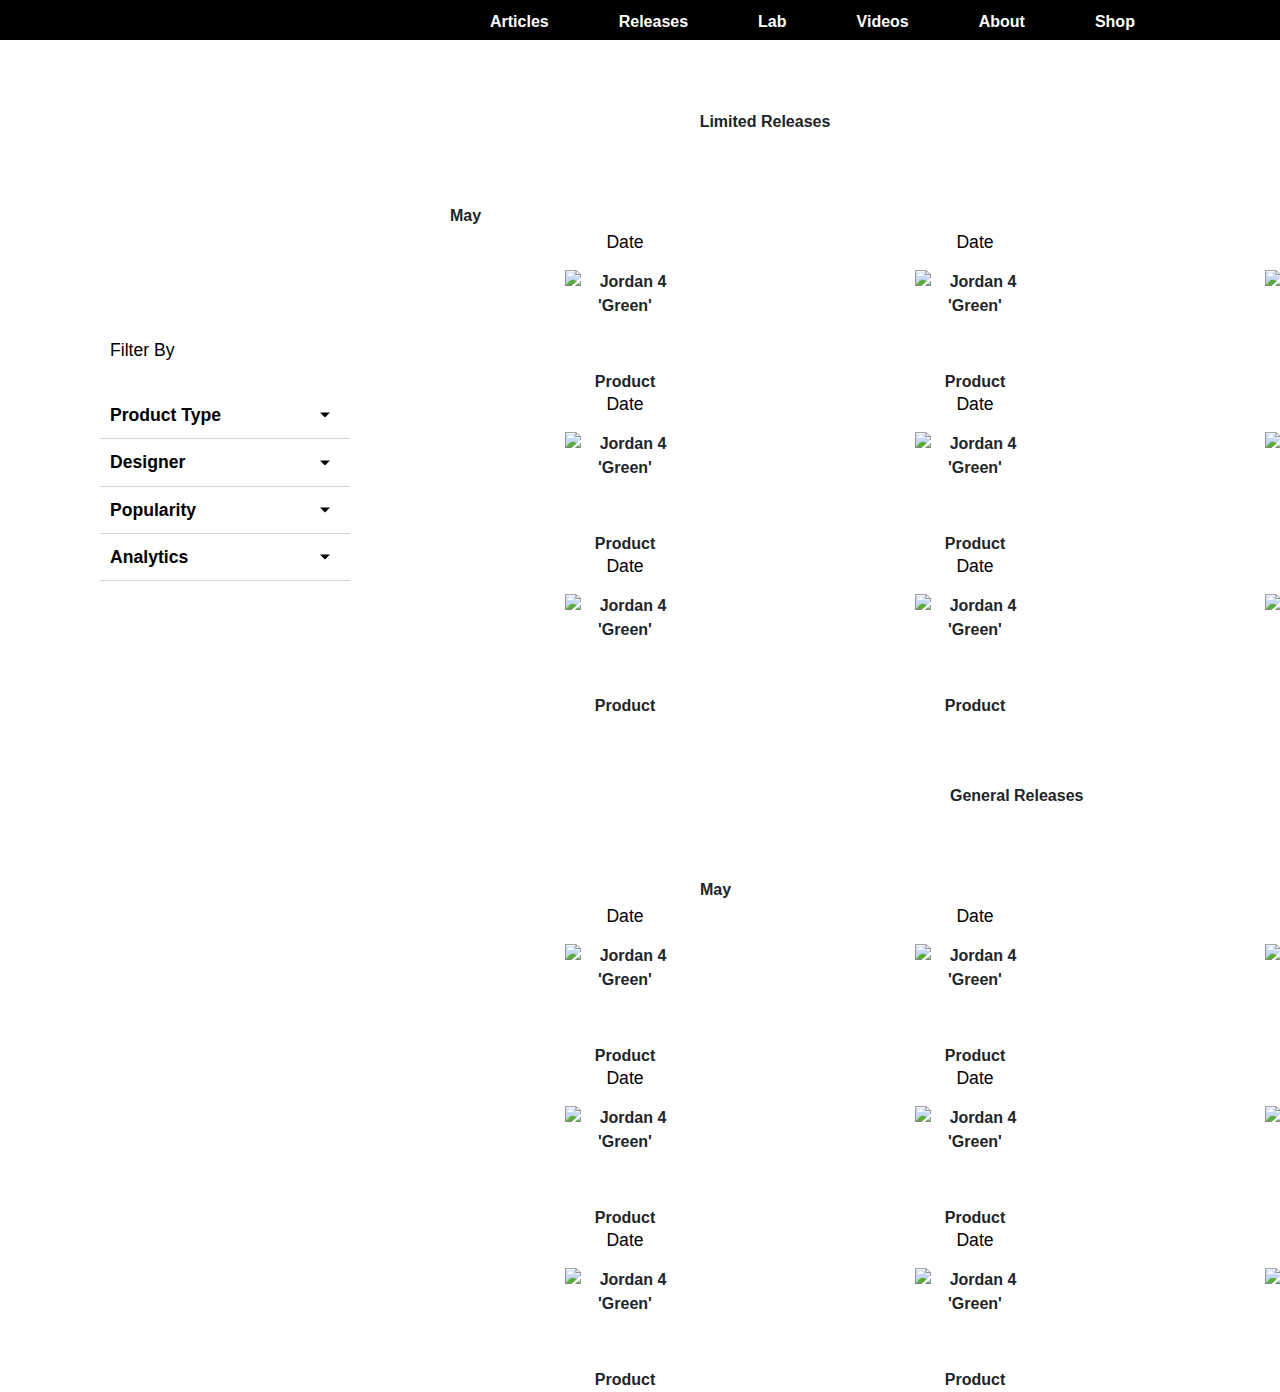
==== commit 93105a74: "Updated" ====
--- a/index.html
+++ b/index.html
@@ -94,64 +94,152 @@
                     <!-- Sidebar -->
                     <nav id="sidebar">
                         <div class="sidebar-header">
-                            <h3 class="homepage"><a href="#">7Lenora</a></h3>
+                            <h3 class="homepage"><a href="#"></a></h3>
                         </div>
                 
                         <ul class="list-unstyled components">
                             <p>Filter By</p>
                             <li class="active">
-                                <a href="#homeSubmenu" data-toggle="collapse" aria-expanded="false" class="dropdown-toggle">Color</a>
+                                <div class="line">
+                                <a href="#homeSubmenu" data-toggle="collapse" aria-expanded="false" class="dropdown-toggle">Product Type</a>
                                 <ul class="collapse list-unstyled" id="homeSubmenu">
                                     <li>
-                                        <a href="#">White</a>
-                                    </li>
-                                    <li>
-                                        <a href="#">Blue</a>
-                                    </li>
-                                    <li>
-                                        <a href="#">Black</a>
+                                        <a href="#">Footwear</a>
+                                    </li>
+                                    <li>
+                                        <a href="#">Apparel</a>
+                                    </li>
+                                    <li>
+                                        <a href="#">Accessories</a>
+                                    </li>
+                                    <li>
+                                        <a href="#">Collectibles</a>
+                                    </li>
+                                    <li>
+                                        <a href="#">Collaborations</a>
+                                    </li>
+                                    <li>
+                                        <a href="#">Luxury</a>
                                     </li>
                                 </ul>
                             </li>
                             <li>
-                                <a href="#pageSubmenu" data-toggle="collapse" aria-expanded="false" class="dropdown-toggle">Size</a>
+                                <div class="line">
+                                <a href="#pageSubmenu" data-toggle="collapse" aria-expanded="false" class="dropdown-toggle">Designer</a>
                                 <ul class="collapse list-unstyled" id="pageSubmenu">
                                     <li>
-                                        <a href="#">Page 1</a>
-                                    </li>
-                                    <li>
-                                        <a href="#">Page 2</a>
-                                    </li>
-                                    <li>
-                                        <a href="#">Page 3</a>
+                                        <a href="#">1017 ALYX 9SM</a>
+                                    </li>
+                                    <li>
+                                        <a href="#"> A Cold Wall</a>
+                                    </li>
+                                    <li>
+                                        <a href="#">ACRONYM</a>
+                                    </li>
+                                    <li>
+                                        <a href="#">Ader Error</a>
+                                    </li>
+                                    <li>
+                                        <a href="#">Adidas</a>
+                                    </li>
+                                    <li>
+                                        <a href="#">Adidas Consortium</a>
+                                    </li>
+                                    <li>
+                                        <a href="#">Alanui</a>
+                                    </li>
+                                    <li>
+                                        <a href="#">Alexander Wang</a>
+                                    </li>
+                                    <li>
+                                        <a href="#">Ambush</a>
+                                    </li>
+                                    <li>
+                                        <a href="#">Article No.</a>
+                                    </li>
+                                    <li>
+                                        <a href="#">ASICS</a>
+                                    </li>
+                                    <li>
+                                        <a href="#">Balenciaga</a>
+                                    </li>
+                                    <li>
+                                        <a href="#">BEARBRICK</a>
+                                    </li>
+                                    <li>
+                                        <a href="#">BIRKENSTOCK</a>
+                                    </li>
+                                    <li>
+                                        <a href="#">BORN X RAISED</a>
+                                    </li>
+                                    <li>
+                                        <a href="#">BY PARRA</a>
+                                    </li>
+                                    <li>
+                                        <a href="#">C2H4</a>
+                                    </li>
+                                    <li>
+                                        <a href="#">Canada Goose</a>
+                                    </li>
+                                    <li>
+                                        <a href="#">Cav Empt</a>
+                                    </li>
+                                    <li>
+                                        <a href="#">CLAE</a>
+                                    </li>
+                                    <li>
+                                        <a href="#">CLARKS</a>
+                                    </li>
+                                    <li>
+                                        <a href="#">CONVERSE</a>
+                                    </li>
+                                    <li>
+                                        <a href="#">Comme des Garcons</a>
+                                    </li>
+                                    <li>
+                                        <a href="#">Destin</a>
+                                    </li>
+                                    <li>
+                                        <a href="#">Everest Isles</a>
+                                    </li>
+                                    <li>
+                                        <a href="#">EYTS</a>
+                                    </li>
+                                    <li>
+                                        <a href="#">FEAR OF GOD</a>
+                                    </li>
+                                    <li>
+                                        <a href="#">Ambush</a>
                                     </li>
                                 </ul>
                             </li>
                             <li>
-                                <a href="#priceSubmenu" data-toggle="collapse" aria-expanded="false" class="dropdown-toggle">Price</a>
+                                <div class="line">
+                                <a href="#priceSubmenu" data-toggle="collapse" aria-expanded="false" class="dropdown-toggle">Popularity</a>
                                 <ul class="collapse list-unstyled" id="priceSubmenu">
                                     <li>
-                                        <a href="#">$0 - $50</a>
-                                    </li>
-                                    <li>
-                                        <a href="#">$50 - $100</a>
-                                    </li>
-                                    <li>
-                                        <a href="#">$100+ </a>
+                                        <a href="#"></a>
+                                    </li>
+                                    <li>
+                                        <a href="#"></a>
+                                    </li>
+                                    <li>
+                                        <a href="#"></a>
                                     </li>
                                 </ul>
                             </li>
                             <li>
-                                <a href="#productTypeSubmenu" data-toggle="collapse" aria-expanded="false" class="dropdown-toggle">Product Type</a>
+                                <div class="line">
+                                <a href="#productTypeSubmenu" data-toggle="collapse" aria-expanded="false" class="dropdown-toggle">Analytics</a>
                                 <ul class="collapse list-unstyled" id="productTypeSubmenu">
                                     <li>
-                                        <a href="#">Shoes</a>
-                                    </li>
-                                    <li>
-                                        <a href="#">Apparel</a>
-                                    </li>
-                                    <li>
-                                        <a href="#">Accessories</a>
+                                        <a href="#"></a>
+                                    </li>
+                                    <li>
+                                        <a href="#"></a>
+                                    </li>
+                                    <li>
+                                        <a href="#"></a>
                                     </li>
                                 </ul>
                             </li>
@@ -163,7 +251,7 @@
                                 <p class="card-title">Date</p>
                                 <div class="card-container">
                                     <div class="container">
-                                        <img src="https://stockx.imgix.net/Air-Jordan-4-Retro-White-Pine-Green.png?fit=fill&bg=FFFFFF&w=700&h=500&auto=format,compress&q=90&dpr=2&trim=color&updated_at=1585933462" alt="Jordan 4 'Green'" class="product" style="width:100%" class="image">
+                                        <img src="https://stockx-360.imgix.net/Air-Jordan-1-Retro-High-Shattered-Backboard-3/Images/Air-Jordan-1-Retro-High-Shattered-Backboard-3/Lv2/img01.jpg?auto=format,compress&w=559&q=90&dpr=2&updated_at=1570215764" alt="Jordan 4 'Green'" class="product" style="width:100%" class="image">
                                         <div class="overlay">
                                         <div class="text"> 7Lenora </div>
                                     </div>
--- a/css/style.css
+++ b/css/style.css
@@ -54,7 +54,8 @@
   margin-left: 150px;
 }
 .title{
-    text-align: center;
+    text-align: 1000px;
+    padding-left: 600px;
     padding-top: 70px;
     padding-bottom: 70px;
 }
@@ -68,10 +69,14 @@
 }
 .three-cards{
     display: flex;
+    text-align: center;
+    padding-left: 100px;
+    background-color: white;
 }
 .card1, .card2{
     margin-right: 200px;
     margin-bottom: 20px;
+
 }
 .card-container{
   width: 150px;
@@ -97,14 +102,14 @@
   height: 100%;
   width: 100%;
   opacity: 0;
-  transition: .9s ease;
-  background-color: rgb(170, 170, 170);
+  transition-timing-function: 0.5s ease;
+  backface-visibility: visible;
+  background-color: rgba(22, 22, 22, 0.342);
 }
 
 .container:hover .overlay {
   opacity: 1;
 }
-
 .text {
   color: white;
   font-size: 20px;
@@ -121,7 +126,8 @@
 
 body {
     font-family: 'Poppins', sans-serif;
-    background: #fafafa;
+    font-weight: bold;
+    background: white;
 }
 
 p {
@@ -156,8 +162,12 @@
 
 #sidebar ul.components {
     padding: 20px 0;
-    border-bottom: 1px solid black;
-}
+    border-bottom: 1px solid white;
+}
+.line{
+  border-bottom: 1px solid lightgray;
+}
+
 
 #sidebar ul p {
     padding: 10px;
@@ -170,6 +180,7 @@
 }
 #sidebar ul li a:hover {
     color: black;
+    text-decoration: dotted;
 }
 
 #sidebar ul li.active > a, a[aria-expanded="true"] {
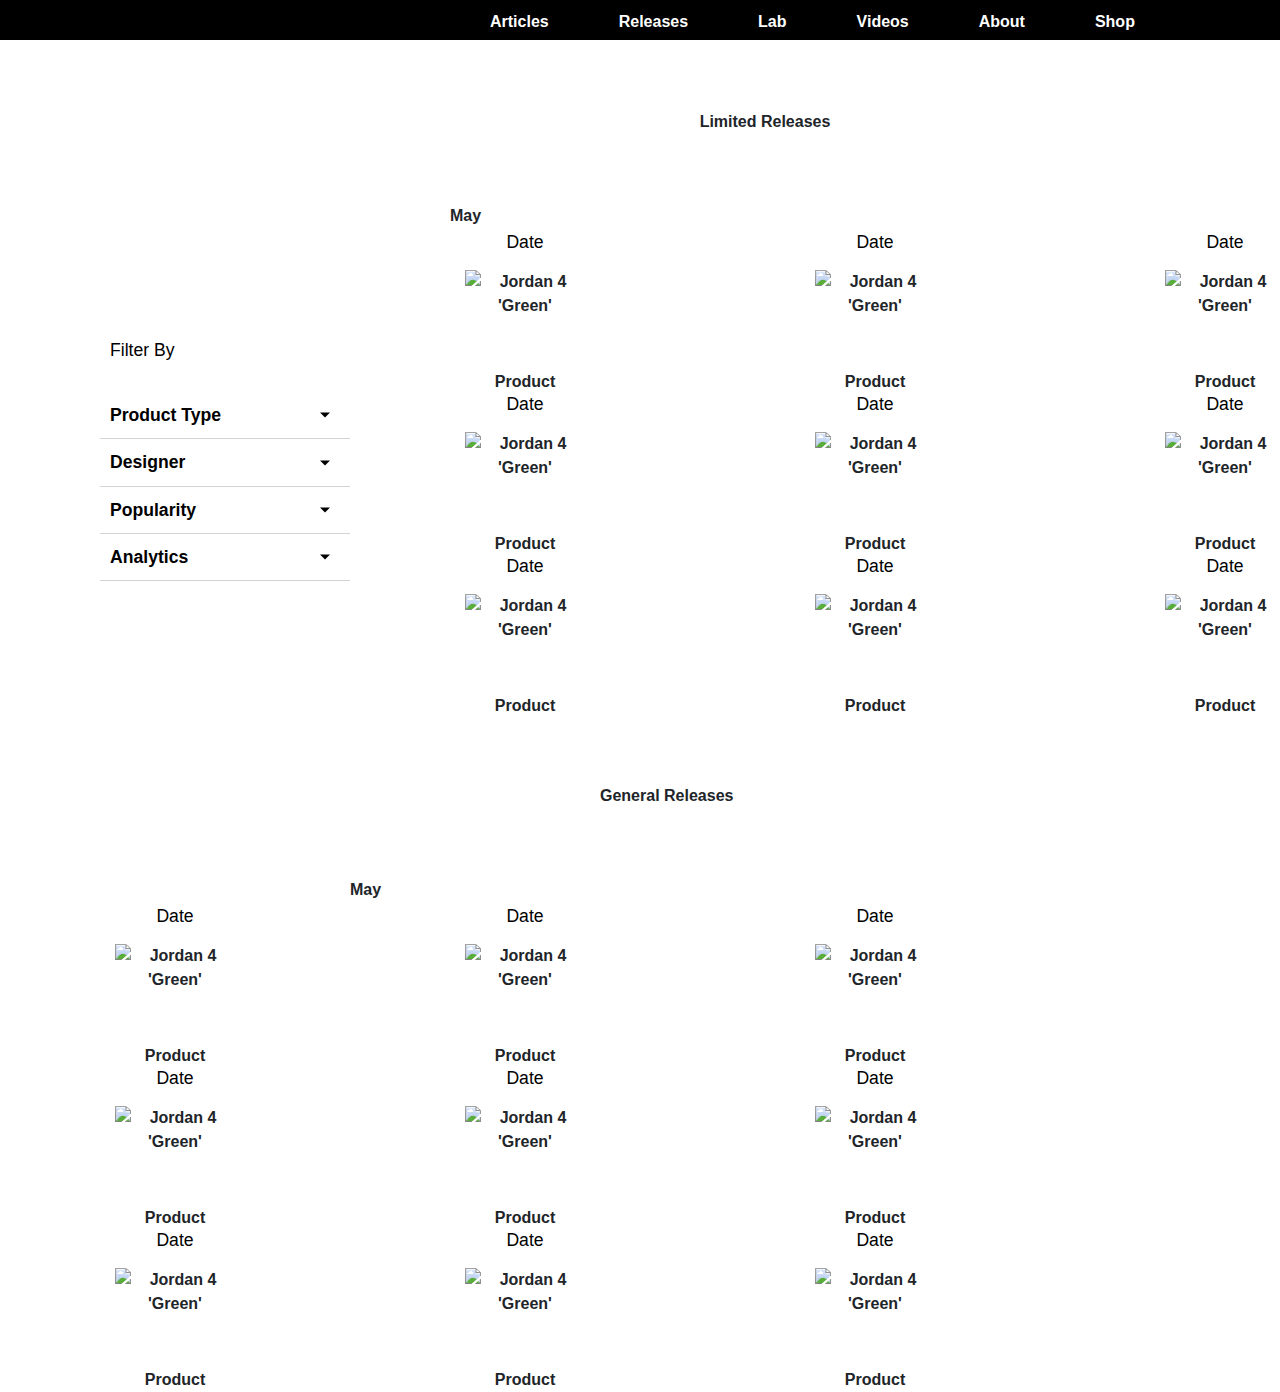
==== commit cd47b698: "tried format:'" ====
--- a/index.html
+++ b/index.html
@@ -87,16 +87,15 @@
             <button class="cart"><i class="fa fa-shopping-cart" style="color:rgb(255, 255, 255);" aria-label="shopping-cart"></i></button>
         </div>
         <div class="stomach">
+            <div class="title1">Limited Releases </div>
+            <div class="month">May</div>
             <div class="limited">
-                <div class="title1">Limited Releases </div>
-                <div class="month">May</div>
                 <div class="wrapper">
                     <!-- Sidebar -->
                     <nav id="sidebar">
                         <div class="sidebar-header">
                             <h3 class="homepage"><a href="#"></a></h3>
                         </div>
-                
                         <ul class="list-unstyled components">
                             <p>Filter By</p>
                             <li class="active">
@@ -245,6 +244,7 @@
                             </li>
                             <li>
                             </nav>
+                </div>
                     <div class = "cards">
                         <div class="three-cards">
                             <div class="card1">
--- a/css/style.css
+++ b/css/style.css
@@ -44,9 +44,6 @@
     flex-direction: column;
     margin-left: 100px;
 }
-.gen{
-  margin-left: 250px;
-}
 .title1{
   text-align: center;
   padding-top: 70px;
@@ -65,13 +62,15 @@
 .cards{
     display: flex;
     flex-direction: column;
-    margin-left: 100px;
 }
 .three-cards{
     display: flex;
     text-align: center;
     padding-left: 100px;
     background-color: white;
+}
+.limited{
+  display: flex;
 }
 .card1, .card2{
     margin-right: 200px;
@@ -106,7 +105,9 @@
   backface-visibility: visible;
   background-color: rgba(22, 22, 22, 0.342);
 }
-
+.nav#sidebar{
+  margin-left: 150px;
+}
 .container:hover .overlay {
   opacity: 1;
 }
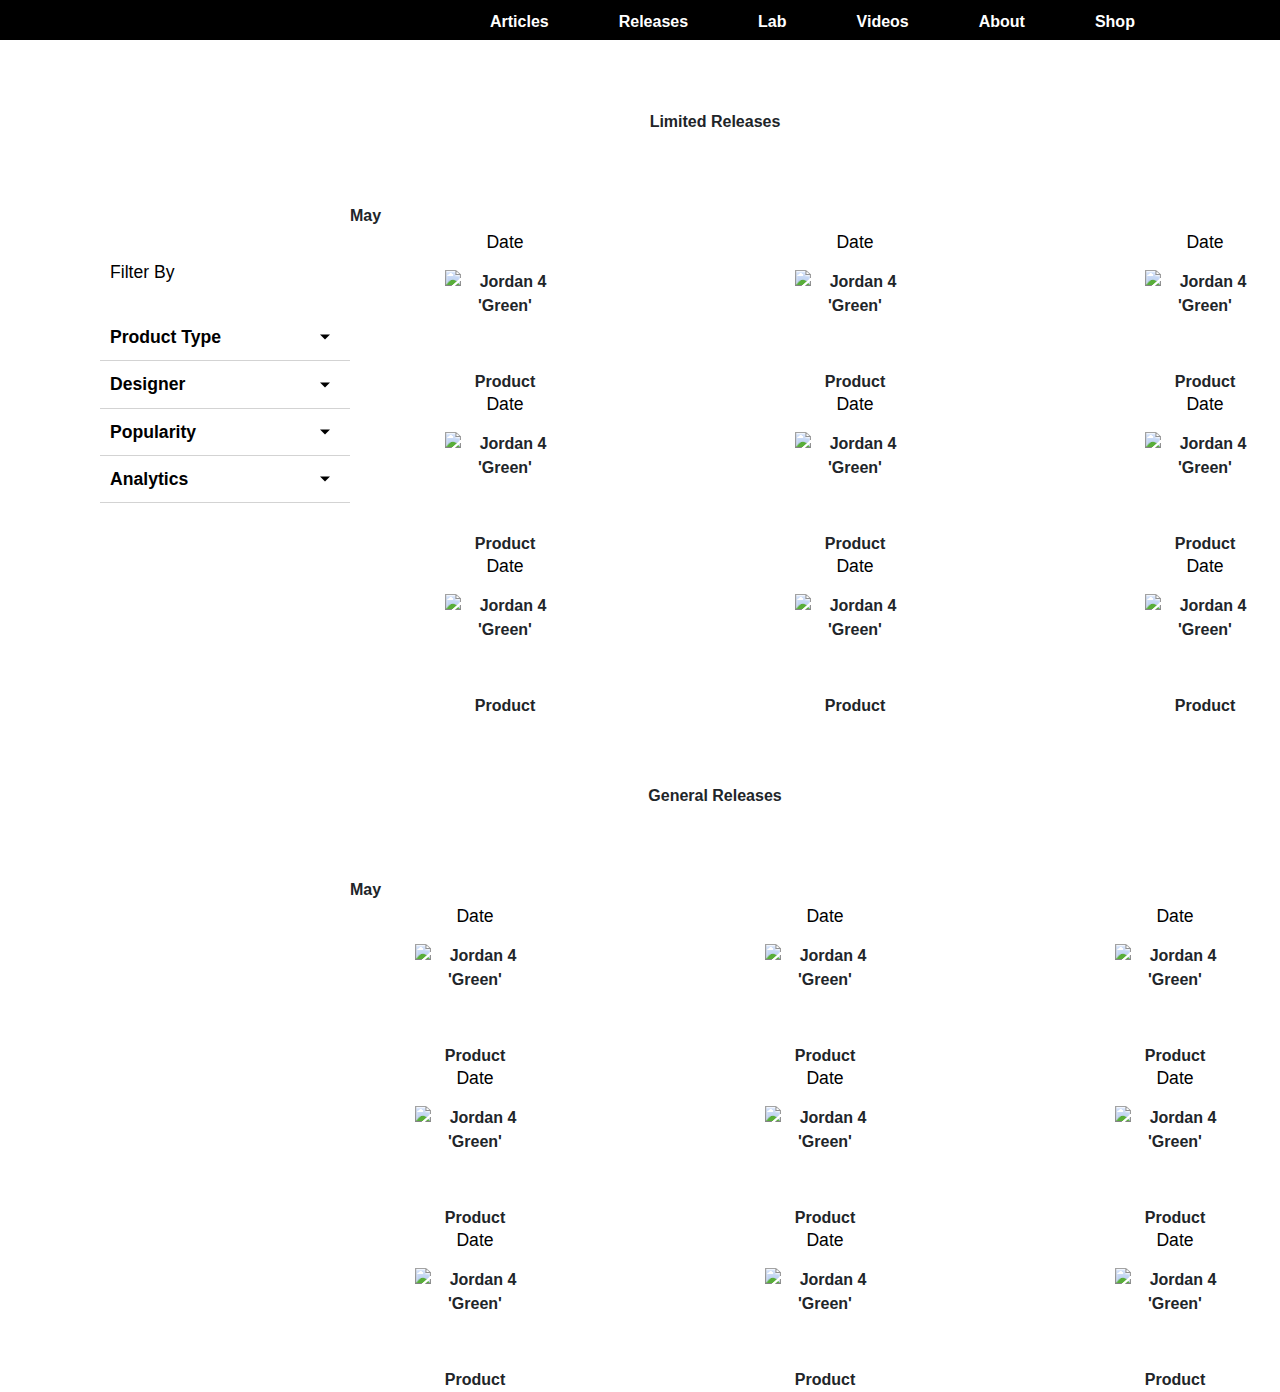
==== commit 750c4461: "fixed format" ====
--- a/index.html
+++ b/index.html
@@ -87,7 +87,7 @@
             <button class="cart"><i class="fa fa-shopping-cart" style="color:rgb(255, 255, 255);" aria-label="shopping-cart"></i></button>
         </div>
         <div class="stomach">
-            <div class="title1">Limited Releases </div>
+            <div class="title">Limited Releases </div>
             <div class="month">May</div>
             <div class="limited">
                 <div class="wrapper">
@@ -363,9 +363,9 @@
                     </div>
                 </div>
                 </div>
+                <div class="title">General Releases</div>
+                <div class="month">May</div>
                 <div class="gen">
-                    <div class="title">General Releases</div>
-                        <div class="month">May</div>
                         <div class = "cards">
                             <div class="three-cards">
                                 <div class="card1">
--- a/css/style.css
+++ b/css/style.css
@@ -42,20 +42,13 @@
 .stomach{
     display: flex;
     flex-direction: column;
-    margin-left: 100px;
-}
-.title1{
+}
+.title{
   text-align: center;
   padding-top: 70px;
   padding-bottom: 70px;
   margin-left: 150px;
 }
-.title{
-    text-align: 1000px;
-    padding-left: 600px;
-    padding-top: 70px;
-    padding-bottom: 70px;
-}
 .month{
     margin-left: 350px;
 }
@@ -66,11 +59,14 @@
 .three-cards{
     display: flex;
     text-align: center;
-    padding-left: 100px;
     background-color: white;
 }
 .limited{
   display: flex;
+  margin-left: 100px;
+}
+.gen{
+  margin-left: 400px;
 }
 .card1, .card2{
     margin-right: 200px;
@@ -91,7 +87,6 @@
   width: 100%;
   height: auto;
 }
-
 .overlay {
   position: absolute;
   top: 0;
@@ -123,14 +118,11 @@
   text-align: center;
 }
 @import "https://fonts.googleapis.com/css?family=Poppins:300,400,500,600,700";
-
-
 body {
     font-family: 'Poppins', sans-serif;
     font-weight: bold;
     background: white;
 }
-
 p {
     font-family: 'Poppins', sans-serif;
     font-size: 1.1em;
@@ -138,19 +130,16 @@
     line-height: 1.7em;
     color: black;
 }
-
 a, a:hover, a:focus {
     color: inherit;
     text-decoration: none;
     transition: all 0.3s;
 }
-
 #sidebar {
     /* don't forget to add all the previously mentioned styles here too */
     color: black;
     transition: all 0.3s;
 }
-
 #sidebar .sidebar-header {
     padding: 20px;
     background: none;
@@ -160,7 +149,6 @@
     text-align: center;
     padding-bottom: 0px;
 }
-
 #sidebar ul.components {
     padding: 20px 0;
     border-bottom: 1px solid white;
@@ -168,8 +156,6 @@
 .line{
   border-bottom: 1px solid lightgray;
 }
-
-
 #sidebar ul p {
     padding: 10px;
 }
@@ -193,7 +179,7 @@
 }
 .wrapper {
     display: flex;
-    width: 100%;
+    width: 330px;
     align-items: stretch;
 }
 #sidebar {
@@ -201,14 +187,15 @@
     max-width: 250px;
     min-height:100 vh;
 }
-
 #sidebar.active {
     margin-left: -250px;
 }
 a[data-toggle="collapse"] {
     position: relative;
 }
-
+.sidebar-header{
+  display: none;
+}
 .dropdown-toggle::after {
     display: block;
     position: absolute;
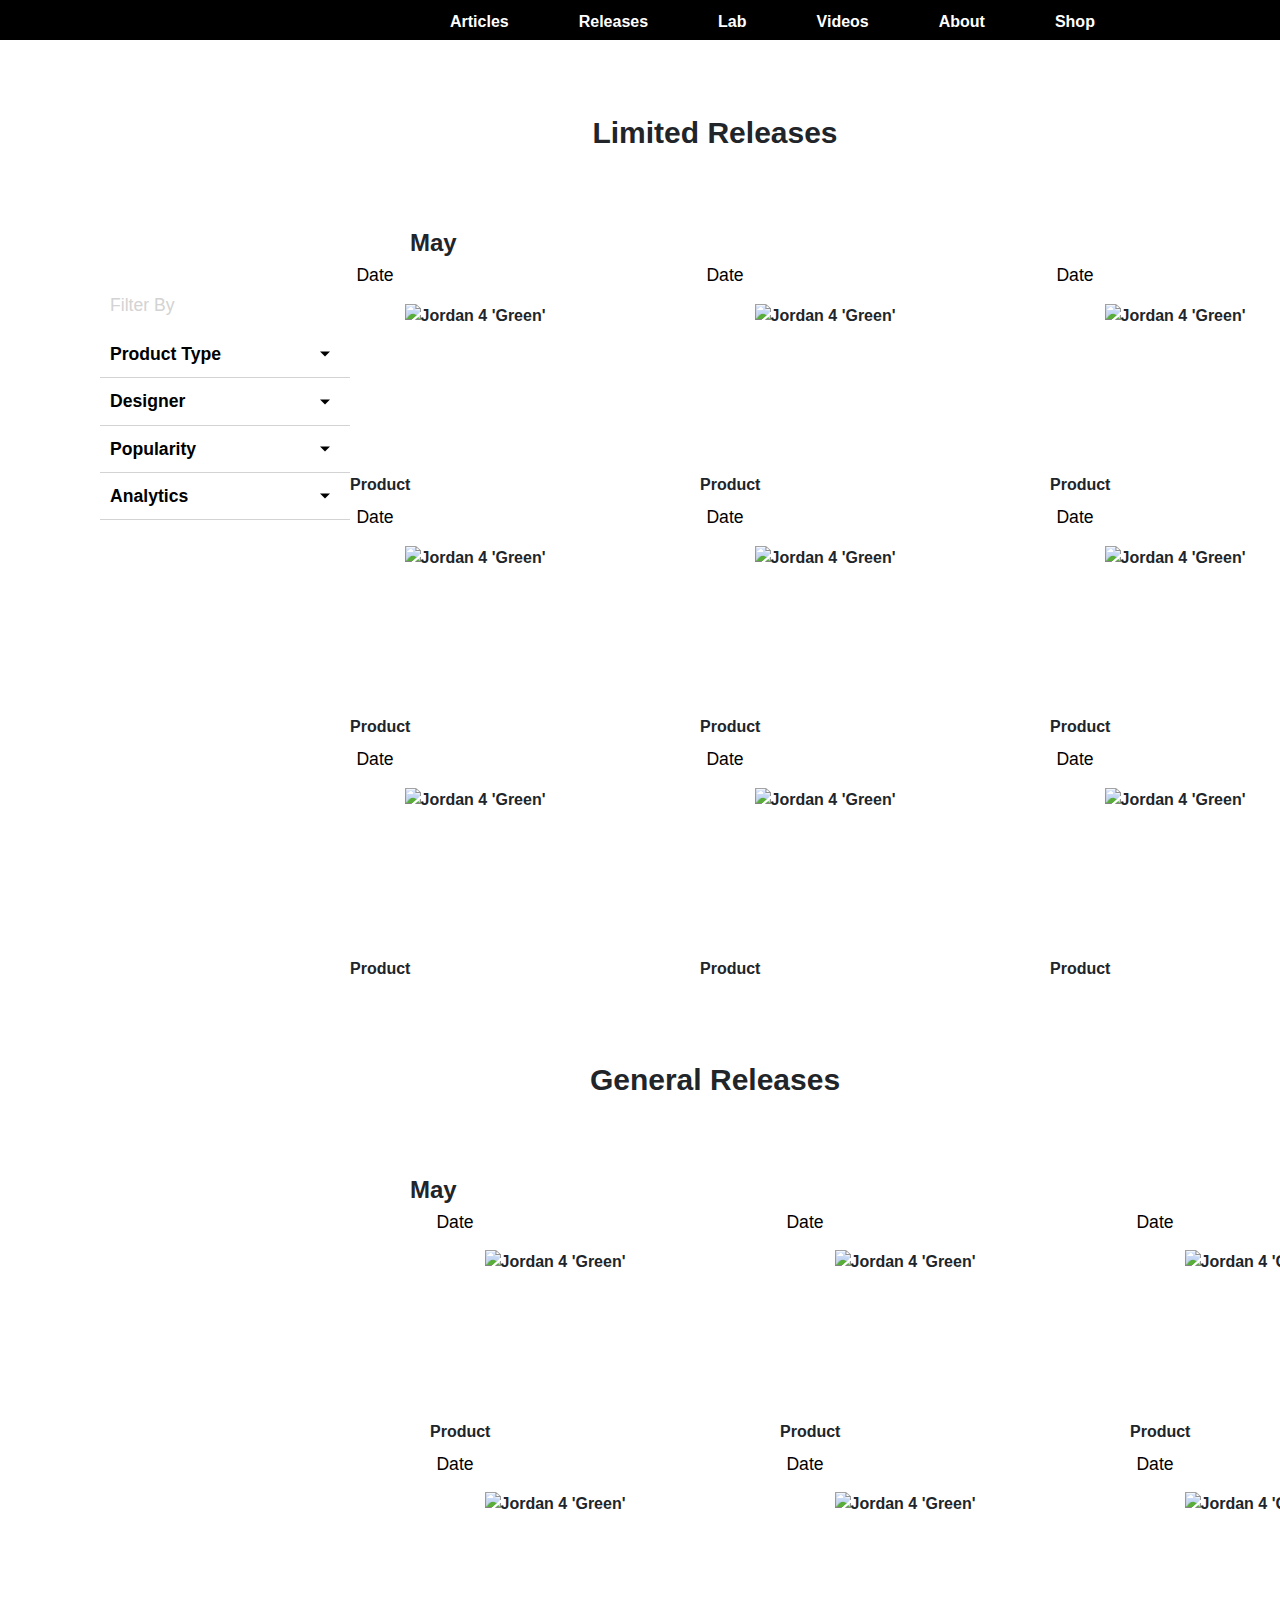
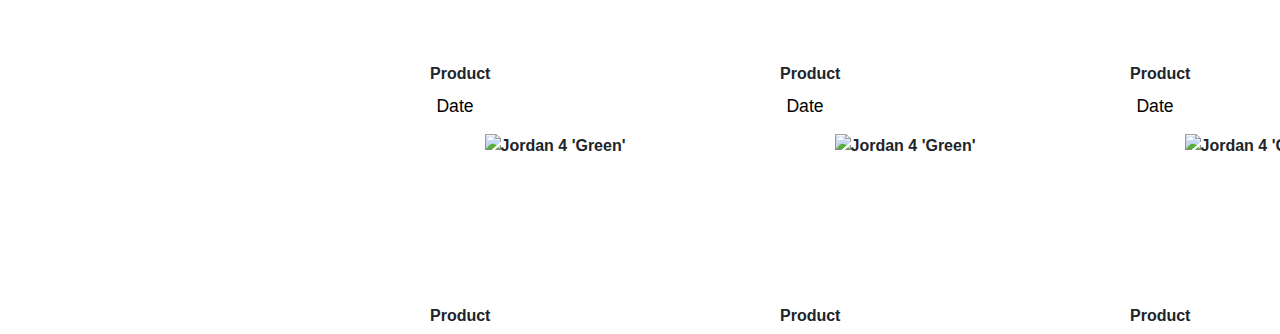
==== commit 636c6227: "card hover content and formatting on filter by" ====
--- a/index.html
+++ b/index.html
@@ -97,7 +97,7 @@
                             <h3 class="homepage"><a href="#"></a></h3>
                         </div>
                         <ul class="list-unstyled components">
-                            <p>Filter By</p>
+                            <p class="filter">Filter By</p>
                             <li class="active">
                                 <div class="line">
                                 <a href="#homeSubmenu" data-toggle="collapse" aria-expanded="false" class="dropdown-toggle">Product Type</a>
@@ -253,7 +253,13 @@
                                     <div class="container">
                                         <img src="https://stockx-360.imgix.net/Air-Jordan-1-Retro-High-Shattered-Backboard-3/Images/Air-Jordan-1-Retro-High-Shattered-Backboard-3/Lv2/img01.jpg?auto=format,compress&w=559&q=90&dpr=2&updated_at=1570215764" alt="Jordan 4 'Green'" class="product" style="width:100%" class="image">
                                         <div class="overlay">
-                                        <div class="text"> 7Lenora </div>
+                                        <div class="text"> 
+                                            MSRP 
+                                            <br>
+                                            Market
+                                            <br>
+                                            <a href="#" class="where-buy">Where to buy</a>
+                                        </div>
                                     </div>
                                 </div>
                                 <div class = "prod-name">Product</div>
@@ -265,7 +271,13 @@
                                     <div class="container">
                                         <img src="https://stockx.imgix.net/Air-Jordan-4-Retro-White-Pine-Green.png?fit=fill&bg=FFFFFF&w=700&h=500&auto=format,compress&q=90&dpr=2&trim=color&updated_at=1585933462" alt="Jordan 4 'Green'" class="product" style="width:100%" class="image">
                                         <div class="overlay">
-                                        <div class="text"> 7Lenora </div>
+                                            <div class="text"> 
+                                                MSRP 
+                                                <br>
+                                                Market
+                                                <br>
+                                                <a href="#" class="where-buy">Where to buy</a>
+                                            </div>
                                     </div>
                                 </div>
                                 <div class = "prod-name">Product</div>
@@ -277,7 +289,13 @@
                                     <div class="container">
                                         <img src="https://stockx.imgix.net/Air-Jordan-4-Retro-White-Pine-Green.png?fit=fill&bg=FFFFFF&w=700&h=500&auto=format,compress&q=90&dpr=2&trim=color&updated_at=1585933462" alt="Jordan 4 'Green'" class="product" style="width:100%" class="image">
                                         <div class="overlay">
-                                        <div class="text"> 7Lenora </div>
+                                            <div class="text"> 
+                                                MSRP 
+                                                <br>
+                                                Market
+                                                <br>
+                                                <a href="#" class="where-buy">Where to buy</a>
+                                            </div>
                                     </div>
                                 </div>
                                 <div class = "prod-name">Product</div>
@@ -291,7 +309,13 @@
                                     <div class="container">
                                         <img src="https://stockx.imgix.net/Air-Jordan-4-Retro-White-Pine-Green.png?fit=fill&bg=FFFFFF&w=700&h=500&auto=format,compress&q=90&dpr=2&trim=color&updated_at=1585933462" alt="Jordan 4 'Green'" class="product" style="width:100%" class="image">
                                         <div class="overlay">
-                                        <div class="text"> 7Lenora </div>
+                                            <div class="text"> 
+                                                MSRP 
+                                                <br>
+                                                Market
+                                                <br>
+                                                <a href="#" class="where-buy">Where to buy</a>
+                                            </div>
                                     </div>
                                 </div>
                                 <div class = "prod-name">Product</div>
@@ -303,7 +327,13 @@
                                     <div class="container">
                                         <img src="https://stockx.imgix.net/Air-Jordan-4-Retro-White-Pine-Green.png?fit=fill&bg=FFFFFF&w=700&h=500&auto=format,compress&q=90&dpr=2&trim=color&updated_at=1585933462" alt="Jordan 4 'Green'" class="product" style="width:100%" class="image">
                                         <div class="overlay">
-                                        <div class="text"> 7Lenora </div>
+                                            <div class="text"> 
+                                                MSRP 
+                                                <br>
+                                                Market
+                                                <br>
+                                                <a href="#" class="where-buy">Where to buy</a>
+                                            </div>
                                     </div>
                                 </div>
                                 <div class = "prod-name">Product</div>
@@ -315,7 +345,13 @@
                                     <div class="container">
                                         <img src="https://stockx.imgix.net/Air-Jordan-4-Retro-White-Pine-Green.png?fit=fill&bg=FFFFFF&w=700&h=500&auto=format,compress&q=90&dpr=2&trim=color&updated_at=1585933462" alt="Jordan 4 'Green'" class="product" style="width:100%" class="image">
                                         <div class="overlay">
-                                        <div class="text"> 7Lenora </div>
+                                            <div class="text"> 
+                                                MSRP 
+                                                <br>
+                                                Market
+                                                <br>
+                                                <a href="#" class="where-buy">Where to buy</a>
+                                            </div>
                                     </div>
                                 </div>
                                 <div class = "prod-name">Product</div>
@@ -329,7 +365,13 @@
                                     <div class="container">
                                         <img src="https://stockx.imgix.net/Air-Jordan-4-Retro-White-Pine-Green.png?fit=fill&bg=FFFFFF&w=700&h=500&auto=format,compress&q=90&dpr=2&trim=color&updated_at=1585933462" alt="Jordan 4 'Green'" class="product" style="width:100%" class="image">
                                         <div class="overlay">
-                                        <div class="text"> 7Lenora </div>
+                                            <div class="text"> 
+                                                MSRP 
+                                                <br>
+                                                Market
+                                                <br>
+                                                <a href="#" class="where-buy">Where to buy</a>
+                                            </div>
                                     </div>
                                 </div>
                                 <div class = "prod-name">Product</div>
@@ -341,7 +383,13 @@
                                     <div class="container">
                                         <img src="https://stockx.imgix.net/Air-Jordan-4-Retro-White-Pine-Green.png?fit=fill&bg=FFFFFF&w=700&h=500&auto=format,compress&q=90&dpr=2&trim=color&updated_at=1585933462" alt="Jordan 4 'Green'" class="product" style="width:100%" class="image">
                                         <div class="overlay">
-                                        <div class="text"> 7Lenora </div>
+                                            <div class="text"> 
+                                                MSRP 
+                                                <br>
+                                                Market
+                                                <br>
+                                                <a href="#" class="where-buy">Where to buy</a>
+                                            </div>
                                     </div>
                                 </div>
                                 <div class = "prod-name">Product</div>
@@ -353,7 +401,13 @@
                                     <div class="container">
                                         <img src="https://stockx.imgix.net/Air-Jordan-4-Retro-White-Pine-Green.png?fit=fill&bg=FFFFFF&w=700&h=500&auto=format,compress&q=90&dpr=2&trim=color&updated_at=1585933462" alt="Jordan 4 'Green'" class="product" style="width:100%" class="image">
                                         <div class="overlay">
-                                        <div class="text"> 7Lenora </div>
+                                            <div class="text"> 
+                                                MSRP 
+                                                <br>
+                                                Market
+                                                <br>
+                                                <a href="#" class="where-buy">Where to buy</a>
+                                            </div>
                                     </div>
                                 </div>
                                 <div class = "prod-name">Product</div>
@@ -374,7 +428,13 @@
                                         <div class="container">
                                             <img src="https://stockx.imgix.net/Air-Jordan-4-Retro-White-Pine-Green.png?fit=fill&bg=FFFFFF&w=700&h=500&auto=format,compress&q=90&dpr=2&trim=color&updated_at=1585933462" alt="Jordan 4 'Green'" class="product" style="width:100%" class="image">
                                             <div class="overlay">
-                                            <div class="text"> 7Lenora </div>
+                                                <div class="text"> 
+                                                    MSRP 
+                                                    <br>
+                                                    Market
+                                                    <br>
+                                                    <a href="#" class="where-buy">Where to buy</a>
+                                                </div>
                                         </div>
                                     </div>
                                     <div class = "prod-name">Product</div>
@@ -386,7 +446,13 @@
                                         <div class="container">
                                             <img src="https://stockx.imgix.net/Air-Jordan-4-Retro-White-Pine-Green.png?fit=fill&bg=FFFFFF&w=700&h=500&auto=format,compress&q=90&dpr=2&trim=color&updated_at=1585933462" alt="Jordan 4 'Green'" class="product" style="width:100%" class="image">
                                             <div class="overlay">
-                                            <div class="text"> 7Lenora </div>
+                                                <div class="text"> 
+                                                    MSRP 
+                                                    <br>
+                                                    Market
+                                                    <br>
+                                                    <a href="#" class="where-buy">Where to buy</a>
+                                                </div>
                                         </div>
                                     </div>
                                     <div class = "prod-name">Product</div>
@@ -398,7 +464,13 @@
                                         <div class="container">
                                             <img src="https://stockx.imgix.net/Air-Jordan-4-Retro-White-Pine-Green.png?fit=fill&bg=FFFFFF&w=700&h=500&auto=format,compress&q=90&dpr=2&trim=color&updated_at=1585933462" alt="Jordan 4 'Green'" class="product" style="width:100%" class="image">
                                             <div class="overlay">
-                                            <div class="text"> 7Lenora </div>
+                                                <div class="text"> 
+                                                    MSRP 
+                                                    <br>
+                                                    Market
+                                                    <br>
+                                                    <a href="#" class="where-buy">Where to buy</a>
+                                                </div>
                                         </div>
                                     </div>
                                     <div class = "prod-name">Product</div>
@@ -412,7 +484,13 @@
                                         <div class="container">
                                             <img src="https://stockx.imgix.net/Air-Jordan-4-Retro-White-Pine-Green.png?fit=fill&bg=FFFFFF&w=700&h=500&auto=format,compress&q=90&dpr=2&trim=color&updated_at=1585933462" alt="Jordan 4 'Green'" class="product" style="width:100%" class="image">
                                             <div class="overlay">
-                                            <div class="text"> 7Lenora </div>
+                                                <div class="text"> 
+                                                    MSRP 
+                                                    <br>
+                                                    Market
+                                                    <br>
+                                                    <a href="#" class="where-buy">Where to buy</a>
+                                                </div>
                                         </div>
                                     </div>
                                     <div class = "prod-name">Product</div>
@@ -424,7 +502,13 @@
                                         <div class="container">
                                             <img src="https://stockx.imgix.net/Air-Jordan-4-Retro-White-Pine-Green.png?fit=fill&bg=FFFFFF&w=700&h=500&auto=format,compress&q=90&dpr=2&trim=color&updated_at=1585933462" alt="Jordan 4 'Green'" class="product" style="width:100%" class="image">
                                             <div class="overlay">
-                                            <div class="text"> 7Lenora </div>
+                                                <div class="text"> 
+                                                    MSRP 
+                                                    <br>
+                                                    Market
+                                                    <br>
+                                                    <a href="#" class="where-buy">Where to buy</a>
+                                                </div>
                                         </div>
                                     </div>
                                     <div class = "prod-name">Product</div>
@@ -436,7 +520,13 @@
                                         <div class="container">
                                             <img src="https://stockx.imgix.net/Air-Jordan-4-Retro-White-Pine-Green.png?fit=fill&bg=FFFFFF&w=700&h=500&auto=format,compress&q=90&dpr=2&trim=color&updated_at=1585933462" alt="Jordan 4 'Green'" class="product" style="width:100%" class="image">
                                             <div class="overlay">
-                                            <div class="text"> 7Lenora </div>
+                                                <div class="text"> 
+                                                    MSRP 
+                                                    <br>
+                                                    Market
+                                                    <br>
+                                                    <a href="#" class="where-buy">Where to buy</a>
+                                                </div>
                                         </div>
                                     </div>
                                     <div class = "prod-name">Product</div>
@@ -450,7 +540,13 @@
                                         <div class="container">
                                             <img src="https://stockx.imgix.net/Air-Jordan-4-Retro-White-Pine-Green.png?fit=fill&bg=FFFFFF&w=700&h=500&auto=format,compress&q=90&dpr=2&trim=color&updated_at=1585933462" alt="Jordan 4 'Green'" class="product" style="width:100%" class="image">
                                             <div class="overlay">
-                                            <div class="text"> 7Lenora </div>
+                                                <div class="text"> 
+                                                    MSRP 
+                                                    <br>
+                                                    Market
+                                                    <br>
+                                                    <a href="#" class="where-buy">Where to buy</a>
+                                                </div>
                                         </div>
                                     </div>
                                     <div class = "prod-name">Product</div>
@@ -462,7 +558,13 @@
                                         <div class="container">
                                             <img src="https://stockx.imgix.net/Air-Jordan-4-Retro-White-Pine-Green.png?fit=fill&bg=FFFFFF&w=700&h=500&auto=format,compress&q=90&dpr=2&trim=color&updated_at=1585933462" alt="Jordan 4 'Green'" class="product" style="width:100%" class="image">
                                             <div class="overlay">
-                                            <div class="text"> 7Lenora </div>
+                                                <div class="text"> 
+                                                    MSRP 
+                                                    <br>
+                                                    Market
+                                                    <br>
+                                                    <a href="#" class="where-buy">Where to buy</a>
+                                                </div>
                                         </div>
                                     </div>
                                     <div class = "prod-name">Product</div>
@@ -474,7 +576,13 @@
                                         <div class="container">
                                             <img src="https://stockx.imgix.net/Air-Jordan-4-Retro-White-Pine-Green.png?fit=fill&bg=FFFFFF&w=700&h=500&auto=format,compress&q=90&dpr=2&trim=color&updated_at=1585933462" alt="Jordan 4 'Green'" class="product" style="width:100%" class="image">
                                             <div class="overlay">
-                                            <div class="text"> 7Lenora </div>
+                                                <div class="text"> 
+                                                    MSRP 
+                                                    <br>
+                                                    Market
+                                                    <br>
+                                                    <a href="#" class="where-buy">Where to buy</a>
+                                                </div>
                                         </div>
                                     </div>
                                     <div class = "prod-name">Product</div>
--- a/css/style.css
+++ b/css/style.css
@@ -23,6 +23,7 @@
     margin-top: 10px;
     color: white;
     width: 900px;
+    padding-left: 0px;
 }
 .search{
   margin-left: 30px;
@@ -48,9 +49,11 @@
   padding-top: 70px;
   padding-bottom: 70px;
   margin-left: 150px;
+  font-size: 30px;
 }
 .month{
-    margin-left: 350px;
+    margin-left: 410px;
+    font-size: 24px;
 }
 .cards{
     display: flex;
@@ -60,27 +63,30 @@
     display: flex;
     text-align: center;
     background-color: white;
+}
+.prod-name, .card-title {
+  width: 50px;
 }
 .limited{
   display: flex;
   margin-left: 100px;
 }
 .gen{
-  margin-left: 400px;
+  margin-left: 430px;
 }
 .card1, .card2{
-    margin-right: 200px;
-    margin-bottom: 20px;
+    margin-right: 100px;
+    margin-bottom: 30px;
 
 }
 .card-container{
-  width: 150px;
-  height: 100px;
+  width: 250px;
+  height: 170px;
 }
 .container{
   position: relative;
-  width: 150px;
-  height: 100px;
+  width: 250px;
+  height: 170px;
 }
 .image {
   display: block;
@@ -108,7 +114,7 @@
 }
 .text {
   color: white;
-  font-size: 20px;
+  font-size: 16px;
   position: absolute;
   top: 50%;
   left: 50%;
@@ -117,6 +123,9 @@
   transform: translate(-50%, -50%);
   text-align: center;
 }
+.where-buy{
+  color: #FFE760;
+}
 @import "https://fonts.googleapis.com/css?family=Poppins:300,400,500,600,700";
 body {
     font-family: 'Poppins', sans-serif;
@@ -202,6 +211,10 @@
     top: 50%;
     right: 20px;
     transform: translateY(-50%);
+}
+.filter{
+  margin-bottom: 0px;
+  color: lightgrey;
 }
 @media (max-width: 768px) {
     #sidebar {
